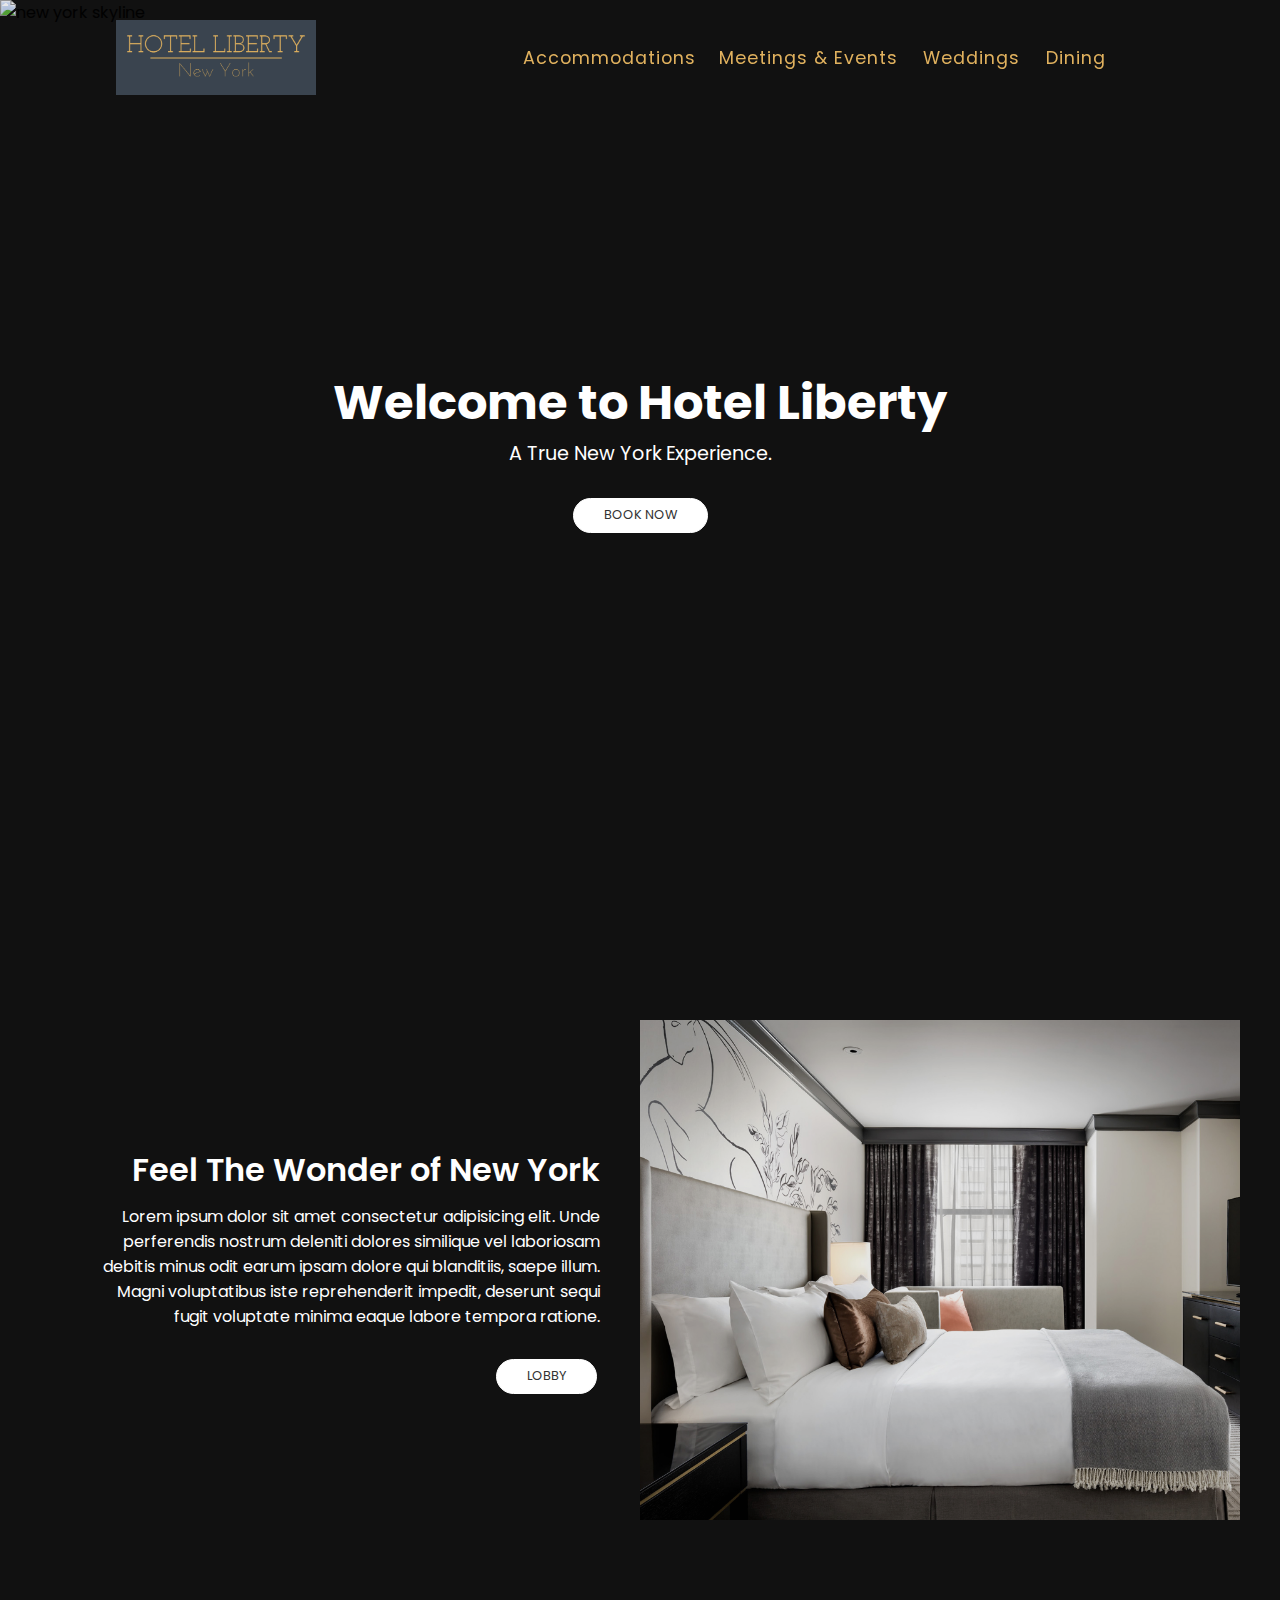
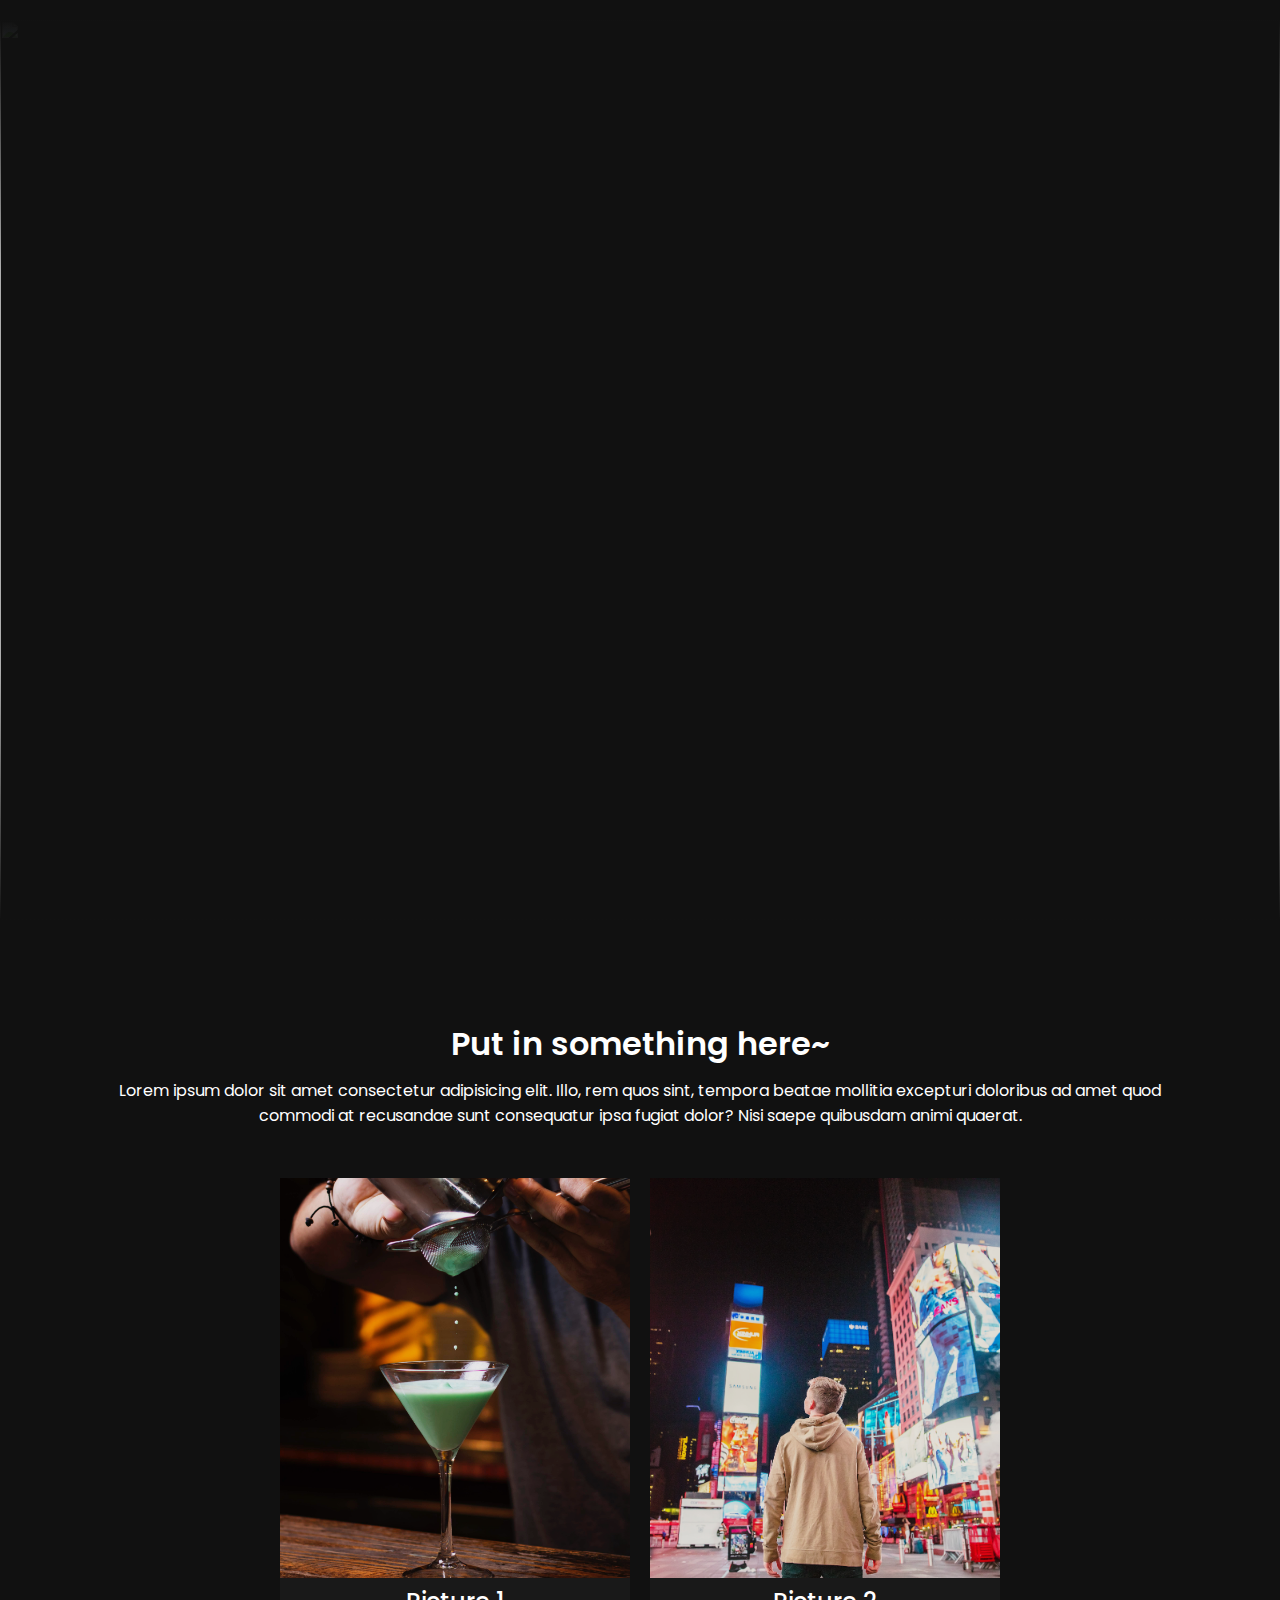
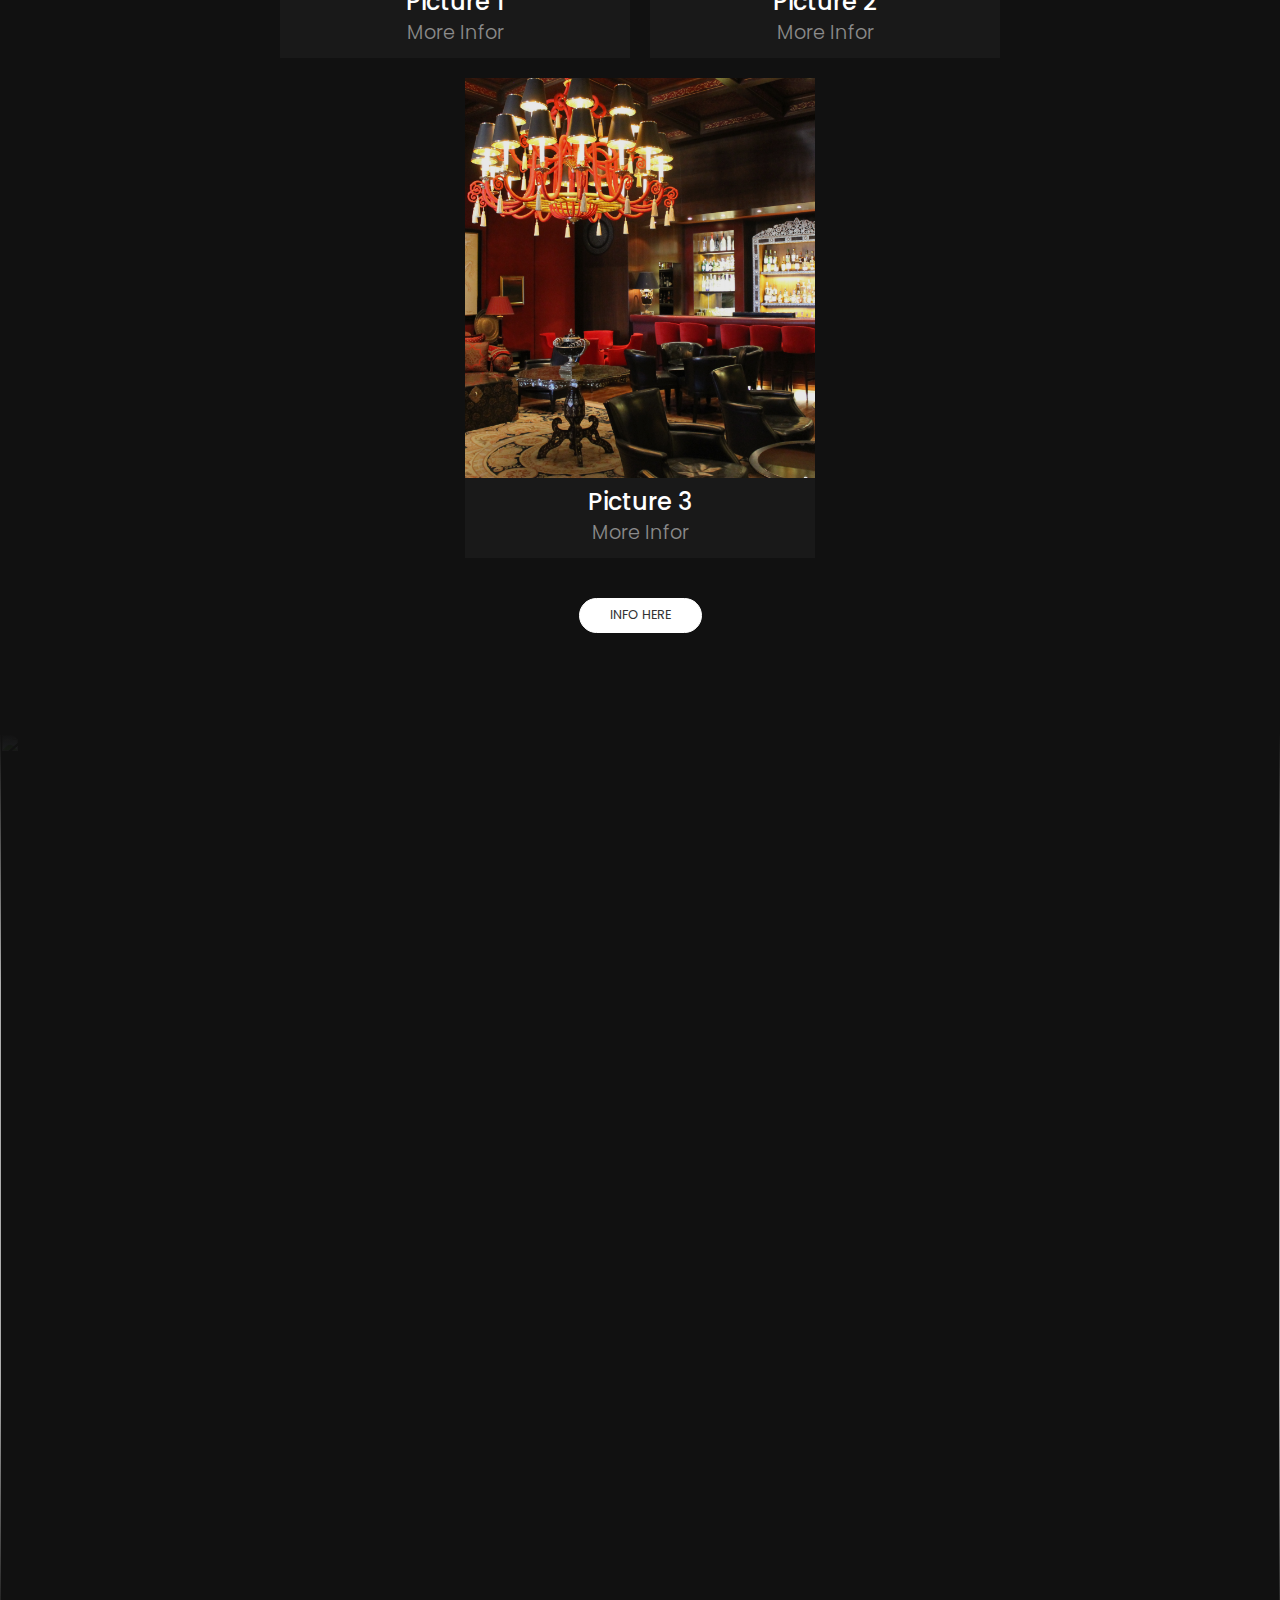
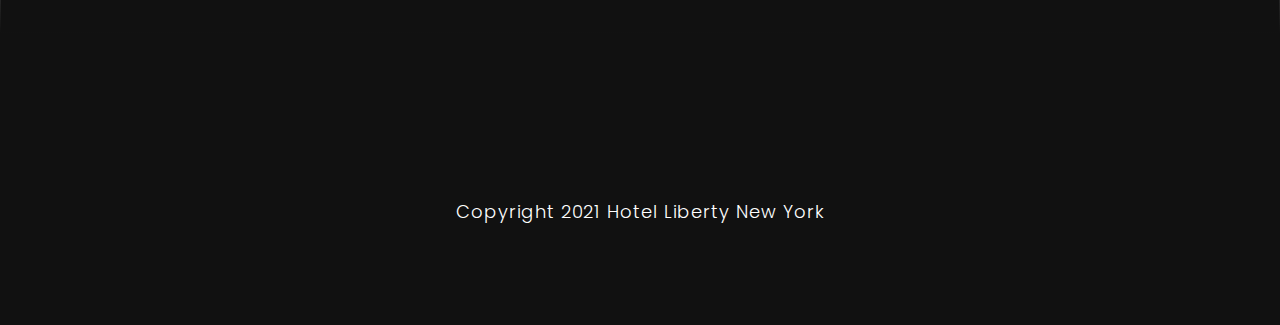
==== index.html @ 327c032c "logo 8" ====
<!DOCTYPE html>
<html lang="en">

<head>
    <meta charset="UTF-8">
    <meta name="viewport" content="width=device-width, initial-scale=1.0">
    <meta http-equiv="X-UA-Compatible" content="ie=edge">
    <link rel="stylesheet" href="style.css">
    <title>Hotel Liberty New York | iVvy</title>
    <script src="https://cdnjs.cloudflare.com/ajax/libs/font-awesome/5.15.1/js/all.min.js" integrity="sha512-F5QTlBqZlvuBEs9LQPqc1iZv2UMxcVXezbHzomzS6Df4MZMClge/8+gXrKw2fl5ysdk4rWjR0vKS7NNkfymaBQ==" crossorigin="anonymous"></script>
    <link rel="stylesheet" href="https://cdnjs.cloudflare.com/ajax/libs/font-awesome/5.15.1/css/all.min.css" integrity="sha512-+4zCK9k+qNFUR5X+cKL9EIR+ZOhtIloNl9GIKS57V1MyNsYpYcUrUeQc9vNfzsWfV28IaLL3i96P9sdNyeRssA==" crossorigin="anonymous" />
</head>

<body>
    <section class="header">
        <div class="container">
            <input type="checkbox" name="" id="check">
            
            <a href="index.html" class="logo"><img src="./img /hotel-liberty-logo-v2.png" alt=""></a>

            <div class="nav-btn">
                <div class="nav-links">
                    <ul>
                        <li class="nav-link" style="--i: .6s">
                            <a href="#">Accommodations</a>
                        </li>
                        <li class="nav-link" style="--i: .85s">
                            <a href="#">Meetings & Events<i class="fas fa-caret-down"></i></a>
                            <div class="dropdown">
                                <ul>
                                    <li class="dropdown-link">
                                        <a href="standard_rfp-form.html" target="_blank">Standard RFP</a>
                                    </li>
                                    <li class="dropdown-link">
                                        <a href="https://www.ivvy.com/VM-244-97-4438349/order/start?v=03c330b2ef8218a4338e14a6877db0f7&amp;type=enquire'; return false;">iVvy RFP</a>
                                    </li>
                                    <li class="dropdown-link">
                                        <a href="https://www.ivvy.com/VM-244-97-4438349/order/start?v=03c330b2ef8218a4338e14a6877db0f7" target="_blank">Booking Engine</a>
                                    </li>                                                                      
                                </ul>
                            </div>
                        </li>
                        <li class="nav-link" style="--i: 1.1s">
                            <a href="#" target="_blank" >Weddings<i class="fas fa-caret-down"></i></a>
                            <div class="dropdown">
                                <ul>
                                    <li class="dropdown-link">
                                        <a href="wedding-form.html" target="_blank">Standard RFP</a>
                                    </li>
                                    <li class="dropdown-link">
                                        <a href="https://www.ivvy.com/VM-244-97-4438349/order/start?v=03c330b2ef8218a4338e14a6877db0f7&amp;type=enquire'; return false;" target="_blank">iVvy RFP</a>
                                    </li>
                                    <li class="dropdown-link">
                                        <a href="https://www.ivvy.com/VM-244-97-4438349/order/start?v=03c330b2ef8218a4338e14a6877db0f7" target="_blank">Booking Engine</a>
                                    </li>
                                </ul>
                            </div>
                        </li>
                        <li class="nav-link" style="--i: 1.35s">
                            <a href="#">Dining</a>
                        </li>
                    </ul>
                </div>
           </div>

            <div class="hamburger-menu-container">
                <div class="hamburger-menu">
                    <div></div>
                </div>
            </div>
        </div>
    </section>
<section class="banner">
    <img src="/img/new-york-4.jpg" class="banner-img" alt="new york skyline">
    <div class="content">
        <h2>Welcome to Hotel Liberty</h2>
        <p>A True New York Experience.</p>
        <a href="#" class="btn">Book Now</a>
    </div>
  
</section>
<section class="about" id="about">
    <div class="content-box">
        <h2 class="content-title">Feel The Wonder of New York</h2>
        <p class="content-text">Lorem ipsum dolor sit amet consectetur adipisicing elit. Unde perferendis nostrum deleniti dolores similique vel laboriosam debitis minus odit earum ipsam dolore qui blanditiis, saepe illum. Magni voluptatibus iste reprehenderit impedit, deserunt sequi fugit voluptate minima eaque labore tempora ratione.</p>
        <a href="" class="btn" >Lobby</a>
    </div>
    <div class="imgBx">
        <img src="/img /guest-room-1.jpg" class="banner-img" alt="">
    </div>
</section>

<section class="banner2">
    <img src="/img /lobby-1.jpg" class="banner-img" alt="">
</section>

<section class="destination">
    <div class="conetnt">
        <h2 class="content-title">Put in something here~</h2>
        <p class="content-text" >Lorem ipsum dolor sit amet consectetur adipisicing elit. Illo, rem quos sint, tempora beatae mollitia excepturi doloribus ad amet quod commodi at recusandae sunt consequatur ipsa fugiat dolor? Nisi saepe quibusdam animi quaerat.</p>
    </div>
    <!-- 3 Images -->
    <div class="hotel-overview">
        <div class="box">
            <div class="imgBx">
                <img src="/img /cocktail-1.jpg" class="banner-img" alt="">
            </div>
            <div class="content">
                <h2>Picture 1 <br><span>More Infor</span></h2>
            </div>
        </div>
        <div class="box">
            <div class="imgBx">
                <img src="/img /new-york-3.jpg" class="banner-img" alt="">
            </div>
            <div class="content">
                <h2>Picture 2 <br><span>More Infor</span></h2>
            </div>
        </div>
        <div class="box">
            <div class="imgBx">
                <img src="/img /new-york-8.jpg" class="banner-img" alt="">
            </div>
            <div class="content">
                <h2>Picture 3 <br><span>More Infor</span></h2>
            </div>
        </div>
    </div>
    <a href="#" class="btn">Info Here</a>
</section>
<section class="banner3">
    <img src="/img /restaurant-bar.jpg" alt="" class="banner-img">
</section>
<section class="footer">
    <ul class="social">
        <li><a href="#"><i class="fab fa-facebook-f social-icon"></i></a></li>
        <li><a href="#"><i class="fab fa-instagram social-icon"></i></a></li>
        <li><a href="#"><i class="fab fa-twitter social-icon"></i></a></li>
    </ul>
    <h4 class="copyright">Copyright 2021 Hotel Liberty New York</h4>
</section>

<script>

    window.addEventListener('scroll', function (){
        let header = document.querySelector('.header');
        let windowPosition = window.scrollY > 0;
        header.classList.toggle('scrolling-active', windowPosition);
    })
</script>
</body>

</html>
---- style.css ----
@import url('https://fonts.googleapis.com/css2?family=Poppins:wght@100;200;300;400;500;600;700;800;900&display=swap');

*,
*::before,
*::after{
    margin: 0;
    padding: 0;
    box-sizing: border-box;
    font-family: 'Poppins', sans-serif;
    scroll-behavior: smooth;
}

body{
    
    background-color: #111;
    
}

ul{
    list-style: none;
}

a{
    text-decoration: none;
}

/* header{
    position: sticky;
    top: 0px;
    background-color: #60b4df;
    width: 100%;
    z-index: 1000;
} */

/* section{
    position: relative;
    height: calc(100vh - 3rem);
    width: 100%;
    background: url('bg.jpg') no-repeat top center / cover;
    overflow: hidden;
} */
section {
    position: relative;
    padding: 100px;
}

.header {
    position: fixed;
    top: 0;
    left: 0;
    z-index: 100000;
    display: flex;
    justify-content: space-around;
    align-items: center;
    width: 100%;
    padding-top: 20px;
    padding-bottom: 20px;
}

.logo img {
    width: 200px;
}

.container{
    max-width: 75rem;
    width: 100%;
    padding: 0 1rem;
    margin: auto;
    display: flex;
    position: relative;
}

.logo{
    flex: 1;
    display: flex;
}

.nav-btn{
    flex: 2;
    display: flex;
    align-items: center;

}

.nav-links{
    flex: 2;
}

/* .logo{
    color: #fff;
    font-size: 1.1rem;
    font-weight: 600;
    letter-spacing: 2px;
    text-transform: uppercase;
    line-height: 3rem;
}

.logo span{
    font-weight: 300;
} */

.btn{
    display: inline-block;
    padding: .5rem 1.3rem;
    font-size: .8rem;
    border: 1px solid #fff;
    border-radius: 2rem;
    line-height: 1;
    margin: 0 .2rem;
    transition: .3s;
    text-transform: uppercase;
}

/* .btn.solid, .btn.transparent:hover{
    background-color: #fff;
    color: #3a444f;
} */

.btn:hover{
    background-color: transparent;
    color: #fff;
}

.nav-links > ul{
    display: flex;
    justify-content: center;
    align-items: center;
}

.nav-link{
    position: relative;
}

.nav-link > a{
    line-height: 3rem;
    color: #e0b15e;
    padding: 0 .7rem;
    letter-spacing: 1px;
    font-size: 1.1rem;
    display: flex;
    align-items: center;
    justify-content: space-around;
    transition: .5s;
}

.nav-link > a > i{
    margin-left: .2rem;
}

.nav-link:hover > a{
    transform: scale(1.1);
}

.dropdown{
    position: absolute;
    top: 100%;
    left: 0;
    width: 10rem;
    transform: translateY(10px);
    opacity: 0;
    pointer-events: none;
    transition: .5s;
}

.dropdown ul{
    position: relative;
}

.dropdown-link > a{
    display: flex;
    background-color: #3a444f;
    color: #e0b15e;
    padding: .5rem 1rem;
    font-size: .9rem;
    align-items: center;
    justify-content: space-between;
    transition: .3s;
}

.dropdown-link:hover > a{
    background-color: #3a444f;
    color: #fff;
}

.dropdown-link:not(:nth-last-child(2)){
    border-bottom: 1px solid #3a444f;
}

.dropdown-link i{
    transform: rotate(-90deg);
}

.arrow{
    position: absolute;
    width: 11px;
    height: 11px;
    top: -5.5px;
    left: 32px;
    background-color: #3a444f;
    transform: rotate(45deg);
    cursor: pointer;
    transition: .3s;
    z-index: -1;
}

.dropdown-link:first-child:hover ~ .arrow{
    background-color: #3a444f;
}

.dropdown-link{
    position: relative;
}

.dropdown.second{
    top: 0;
    left: 100%;
    padding-left: .8rem;
    cursor: pointer;
    transform: translateX(10px);
}

.dropdown.second .arrow{
    top: 10px;
    left: -5.5px;
}

.nav-link:hover > .dropdown,
.dropdown-link:hover > .dropdown{
    transform: translate(0, 0);
    opacity: 1;
    pointer-events: auto;
}

.hamburger-menu-container{
    flex: 1;
    display: none;
    align-items: center;
    justify-content: flex-end;
}

.hamburger-menu{
    width: 2.5rem;
    height: 2.5rem;
    display: flex;
    align-items: center;
    justify-content: flex-end;
}

.hamburger-menu div{
    width: 1.6rem;
    height: 3px;
    border-radius: 3px;
    background-color: #fff;
    position: relative;
    z-index: 1001;
    transition: .5s;
}

.hamburger-menu div:before,
.hamburger-menu div:after{
    content: '';
    position: absolute;
    width: inherit;
    height: inherit;
    background-color: #fff;
    border-radius: 3px;
    transition: .5s;
}

.hamburger-menu div:before{
    transform: translateY(-7px);
}

.hamburger-menu div:after{
    transform: translateY(7px);
}

#check{
    position: absolute;
    top: 50%;
    right: 1.5rem;
    transform: translateY(-50%);
    width: 2.5rem;
    height: 2.5rem;
    z-index: 90000;
    cursor: pointer;
    opacity: 0;
    display: none;
}

#check:checked ~ .hamburger-menu-container .hamburger-menu div{
    background-color: transparent;
}

#check:checked ~ .hamburger-menu-container .hamburger-menu div:before{
    transform: translateY(0) rotate(-45deg);
}

#check:checked ~ .hamburger-menu-container .hamburger-menu div:after{
    transform: translateY(0) rotate(45deg);
}

@keyframes animation{
    from{
        opacity: 0;
        transform: translateY(15px);
    }
    to{
        opacity: 1;
        transform: translateY(0px);
    }
}


/* Header End */

/* Scrolling Header  */

/*Apply styles after scroll*/
.scrolling-active{
    background-color: rgba(0,0,0,.8);
    box-shadow: 0 3px 1rem rgba(0,0,0,.1);
    height: 6rem;
}

.scrolling-active .arrow{
    background-color: #e0b15e;
}

.scrolling-active .dropdown-link > a{
    background-color: rgba(0,0,0,.8);
}

/*Apply styles after scroll end*/



/* Scrolling Header End */

.banner {
    position: relative;
    width: 100%;
    min-height: 100vh;
    display: flex;
    justify-content: center;
    align-items: center;

}

.banner::before {
    content: '';
    position: absolute;
    bottom: 0;
    left: 0;
    width: 100%;
    height: 250px;
    z-index: 1;
    background: linear-gradient(to top,#111, transparent);
}

.banner .content {
    position: relative;
    max-width: 900px;
    text-align: center;
    z-index: 1;
}

.banner .content h2 {
    color: #fff;
    font-size: 3em;
}
.banner .content p {
    color: #fff;
    font-size: 1.2em;
}

.btn {
    position: relative;
    display: inline-block;
    margin-top: 30px;
    padding: 10px 30px;
    background: #ffffff;
    color: #333;
    text-decoration: none;
}

/* Can apply this styling to all images if needed or can change to individual images */
/* fitBg class name is equal to banner-img */
.banner-img {
    position: absolute;
    top: 0;
    left: 0;
    width: 100%;
    height: 100%;
    object-fit: cover;
    opacity: 0.9;
}

.about {
    position: relative;
    width: 100%;
    display: flex;
    justify-content: center;
    align-items: center;
    margin-top: 20px;
}

/* contentBx is equal to .content-box */
.about .content-box {
    min-width: 50%;
    width: 50%;
    text-align: end;
    padding-right: 40px;
}

/* titleText is equal to .conent-title */
.content-title {
    font-weight: 600;
    color: #fff;
    font-size: 2em;
    margin-bottom: 10px;
}
/* text is equal to .content-text */
.content-text {
    color: #fff;
    font-size: 1em;
}

.about .imgBx {
    position: relative;
    min-width: 50%;
    width: 50%;
    min-height: 500px;
}
.about .imgBx img {
    width: 600px;
}

.banner2, 
.banner3 {
    position: relative;
    width: 100%;
    min-height: 100vh;
    display: flex;
    justify-content: center;
    align-items: center;
}

.banner2::before,
.banner3::before {
    content: '';
    position: absolute;
    bottom: 0;
    left: 0;
    width: 100%;
    height: 250px;
    z-index: 1;
    background: linear-gradient(to top,#111, transparent);
}
.banner2::after,
.banner3::after {
    content: '';
    position: absolute;
    top: 0;
    left: 0;
    width: 100%;
    height: 250px;
    z-index: 1;
    background: linear-gradient(to bottom,#111, transparent);
}


.destination {
    text-align: center;

}

.destination .conetnt {
    text-align: center;
}

/* destinationList is .hotel-overview */

.destination .hotel-overview {
    position: relative;
    display: flex;
    justify-content: center;
    align-items: center;
    flex-wrap: wrap;
    margin-top: 40px;
}
.destination .hotel-overview .box {
    position: relative;
    min-width: 350px;
    height: 480px;
    background: #191919;
    transition: 0.5s;
    margin: 10px;
}
.destination .hotel-overview:hover .box {

    opacity: 0.2;
}
.destination .hotel-overview .box:hover {

    opacity: 1;
}

.destination .hotel-overview .box .imgBx {
    position: relative;
    width: 100%;
    height: 400px;
}
.destination .hotel-overview .box .content{
    width: 100%;
    height: 80px;
    display: flex;
    justify-content: center;
    align-items: center;
}

.destination .hotel-overview .box .content h2 {
    color: #fff;
    font-weight: 500;
    line-height: 1.2em;
    
}
.destination .hotel-overview .box .content h2 span {
   font-size: .8em;
   font-weight: 300;
   opacity: .5;
    
}

.footer {
    display: flex;
    justify-content: center;
    align-items: center;
    flex-direction: column;
    margin-top: 15px;
}

.footer .social {
    position: relative;
}

.footer .social li {
    list-style: none;
    display: inline-block;
}

.footer .social li a {
    text-decoration: none;
    margin: 0 20px;
    
}
.footer .social li a .social-icon {
    color: #eee;
    max-width: 40px;
    font-size: 20px;
}

.copyright {
    margin-top: 20px;
    color: #fff;
    letter-spacing: 1px;
    font-size: 18px;
    font-weight: 300;
    text-align: center;
}

/*************** Start Form *************************/
.form-style-2{
    max-width: 1000px;
    width: 100%;
    font-size: 16px;
    margin: auto;
    color: #eee;
    background-color: #212324;
    padding: 30px;
}
.form-style-2 label{
    display: block;
    margin: 0px 0px 15px 0px;
}
.form-style-2 label > span{
    width: 200px;
    font-weight: bold;
    float: left;
    padding-top: 8px;
    padding-right: 5px;
}
.form-style-2 span.required{
    color:red;
}
.form-style-2 .tel-number-field{
    width: 40px;
    text-align: center;
}
.form-style-2 input.input-field, .form-style-2 .select-field{
    width: 48%;	
}
.form-style-2 input.input-field, 
.form-style-2 .tel-number-field, 
.form-style-2 .textarea-field, 
 .form-style-2 .select-field{
    box-sizing: border-box;
    -webkit-box-sizing: border-box;
    -moz-box-sizing: border-box;
    border: 1px solid #C2C2C2;
    box-shadow: 1px 1px 4px #EBEBEB;
    -moz-box-shadow: 1px 1px 4px #EBEBEB;
    -webkit-box-shadow: 1px 1px 4px #EBEBEB;
    border-radius: 3px;
    -webkit-border-radius: 3px;
    -moz-border-radius: 3px;
    padding: 7px;
    outline: none;
}
.form-style-2 .input-field:focus, 
.form-style-2 .tel-number-field:focus, 
.form-style-2 .textarea-field:focus,  
.form-style-2 .select-field:focus{
    border: 1px solid rgba(0,0,0,.8);
}
.form-style-2 .textarea-field{
    height:100px;
    width: 55%;
}
.form-style-2 input[type=submit],
.form-style-2 input[type=button]{
    border: none;
    padding: 8px 15px 8px 15px;
    background: #e0b15e;
    color: #fff;
    box-shadow: 1px 1px 4px #DADADA;
    -moz-box-shadow: 1px 1px 4px #DADADA;
    -webkit-box-shadow: 1px 1px 4px #DADADA;
    border-radius: 3px;
    -webkit-border-radius: 3px;
    -moz-border-radius: 3px;
}
.form-style-2 input[type=submit]:hover,
.form-style-2 input[type=button]:hover{
    background: #3a444f;
    color: #fff;
}

/**********End Form ************************** */

@media (max-width: 767px) {
    section {
        padding: 40px;

    }
    .banner .content h2 {
        font-size: 2em;
    }
    .banner .content p {
        font-size: 1em;
    }
    .about {
        flex-direction: column;
    }
    .about .content-box, 
    .about .imgBx {
        min-width: 100%;
        width: 100%;
        text-align: center;
        padding-right: 0px;
    }
    .about .imgBx {
        min-height: 250px;
    }
    .btn {
        margin-bottom: 30px;
    }

    .destination .hotel-overview .box {
        position: relative;
        max-width: 350px;
        min-width: inherit;
        width: 350px;
        height: 400px;
    }
    .destination .hotel-overview .box .imgBox {
        height: 320px;
    }
    .footer .social li a i {
        max-width: 30;
    }
}



@media (max-width: 920px){
    .hamburger-menu-container{
        display: flex;
    }

    #check{
        display: block;
    }

    .nav-btn{
        position: fixed;
        height: calc(100vh - 3rem);
        top: 3rem;
        left: 0;
        width: 100%;
        background-color: #69bde7;
        flex-direction: column;
        align-items: center;
        justify-content: space-between;
        overflow-x: hidden;
        overflow-y: auto;
        transform: translateX(100%);
        transition: .65s;
    }

    #check:checked ~ .nav-btn{
        transform: translateX(0);
    }

    #check:checked ~ .nav-btn .nav-link,
    #check:checked ~ .nav-btn .log-sign{
        animation: animation .5s ease forwards var(--i);
    }

    .nav-links{
        flex: initial;
        width: 100%;
    }

    .nav-links > ul{
        flex-direction: column;
    }

    .nav-link{
        width: 100%;
        opacity: 0;
        transform: translateY(15px);
    }

    .nav-link > a{
        line-height: 1;
        padding: 1.6rem 2rem;
    }

    .nav-link:hover > a{
        transform: scale(1);
        background-color: #50a9d6;
    }

    .dropdown, .dropdown.second{
        position: initial;
        top: initial;
        left: initial;
        transform: initial;
        opacity: 1;
        pointer-events: auto;
        width: 100%;
        padding: 0;
        background-color: #3183ac;
        display: none;
    }
    
    .nav-link:hover > .dropdown,
    .dropdown-link:hover > .dropdown{
        display: block;
    }

    .nav-link:hover > a > i,
    .dropdown-link:hover > a > i{
        transform: rotate(360deg);
    }

    .dropdown-link > a{
        background-color: transparent;
        color: #fff;
        padding: 1.2rem 2rem;
        line-height: 1;
    }

    .dropdown.second .dropdown-link > a{
        padding: 1.2rem 2rem 1.2rem 3rem;
    }

    .dropdown.second .dropdown.second .dropdown-link > a{
        padding: 1.2rem 2rem 1.2rem 4rem;
    }

    .dropdown-link:not(:nth-last-child(2)){
        border-bottom: none;
    }

    .arrow{
        z-index: 1;
        background-color: #69bde7;
        left: 10%;
        transform: scale(1.1) rotate(45deg);
        transition: .5s;
    }

    .nav-link:hover .arrow{
        background-color: #50a9d6;
    }

    .dropdown .dropdown .arrow{
        display: none;
    }

    .dropdown-link:hover > a{
        background-color: #3a91bd;
    }

    .dropdown-link:first-child:hover ~ .arrow{
        background-color: #50a9d6;
    }

    .nav-link > a > i{
        font-size: 1.1rem;
        transform: rotate(-90deg);
        transition: .7s;
    }

    .dropdown i{
        font-size: 1rem;
        transition: .7s;
    }

    .log-sign{
        flex: initial;
        width: 100%;
        padding: 1.5rem 1.9rem;
        justify-content: flex-start;
        opacity: 0;
        transform: translateY(15px);
    }
}
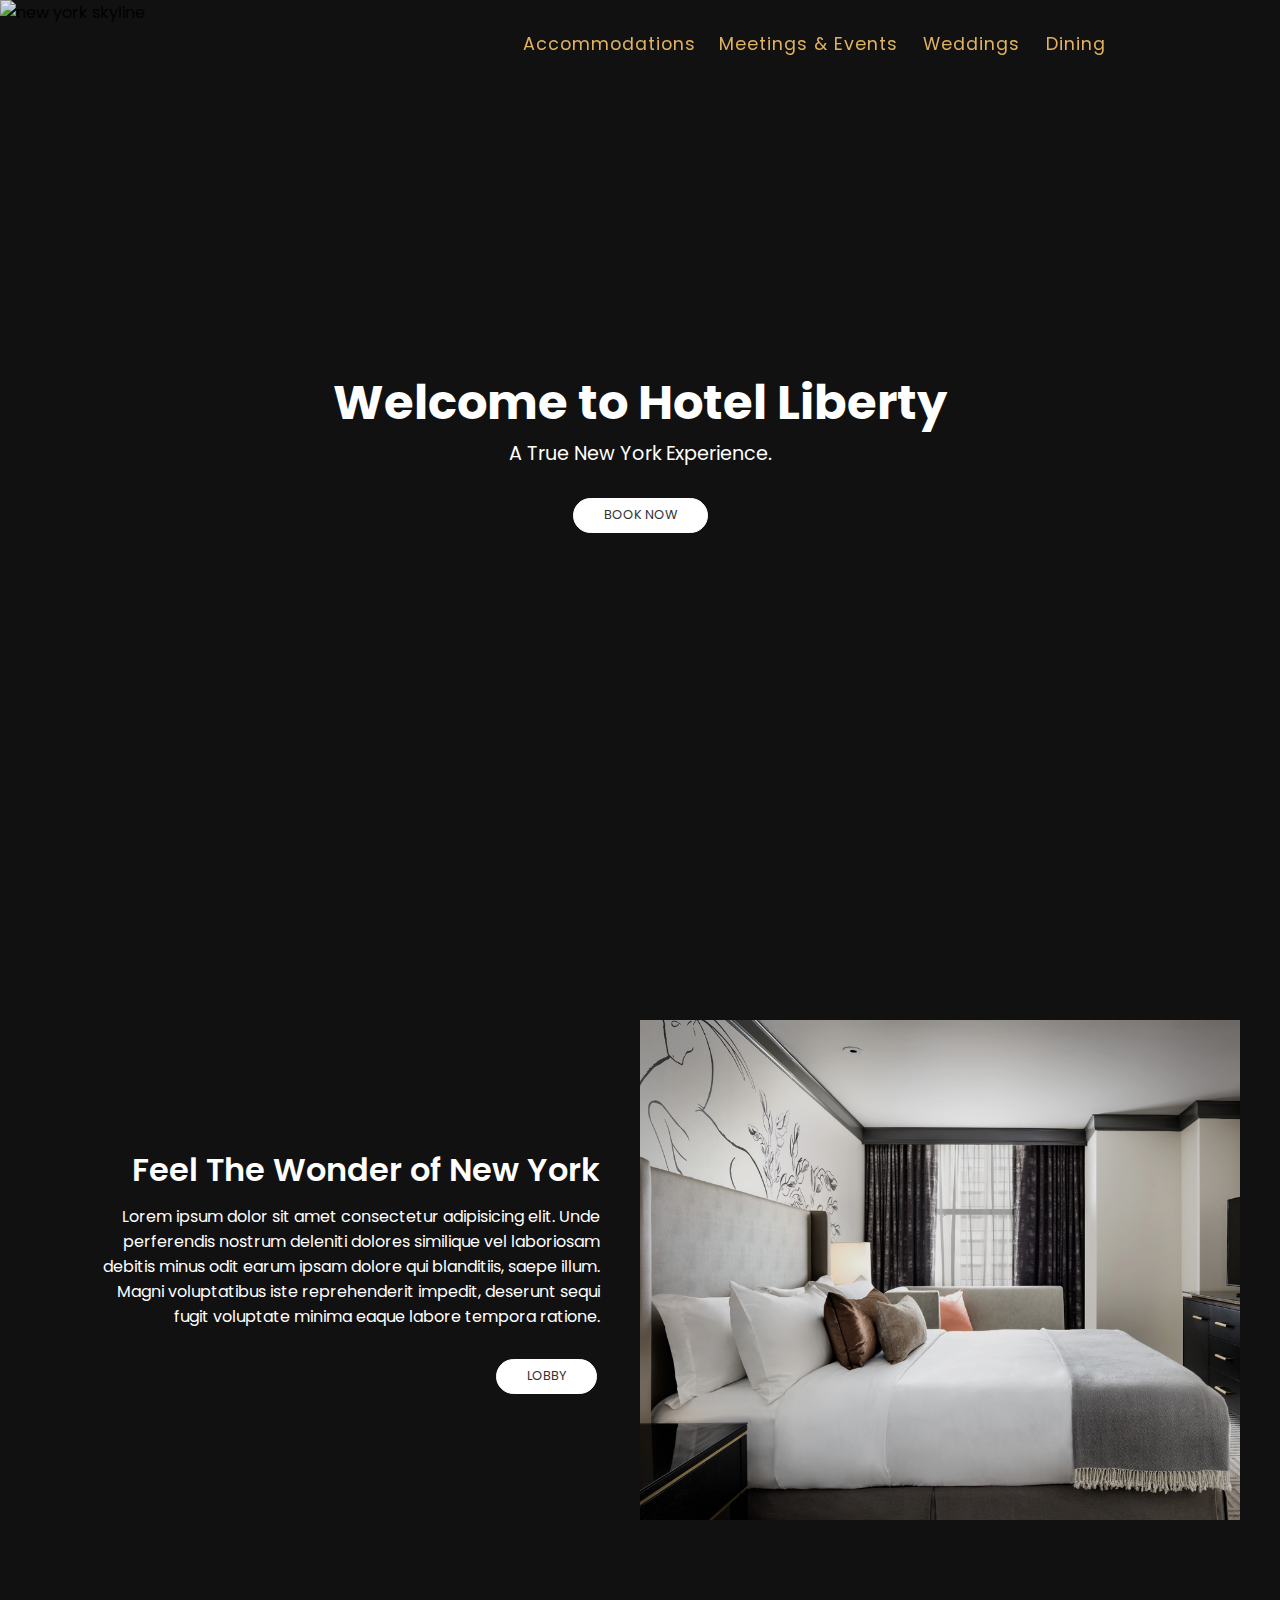
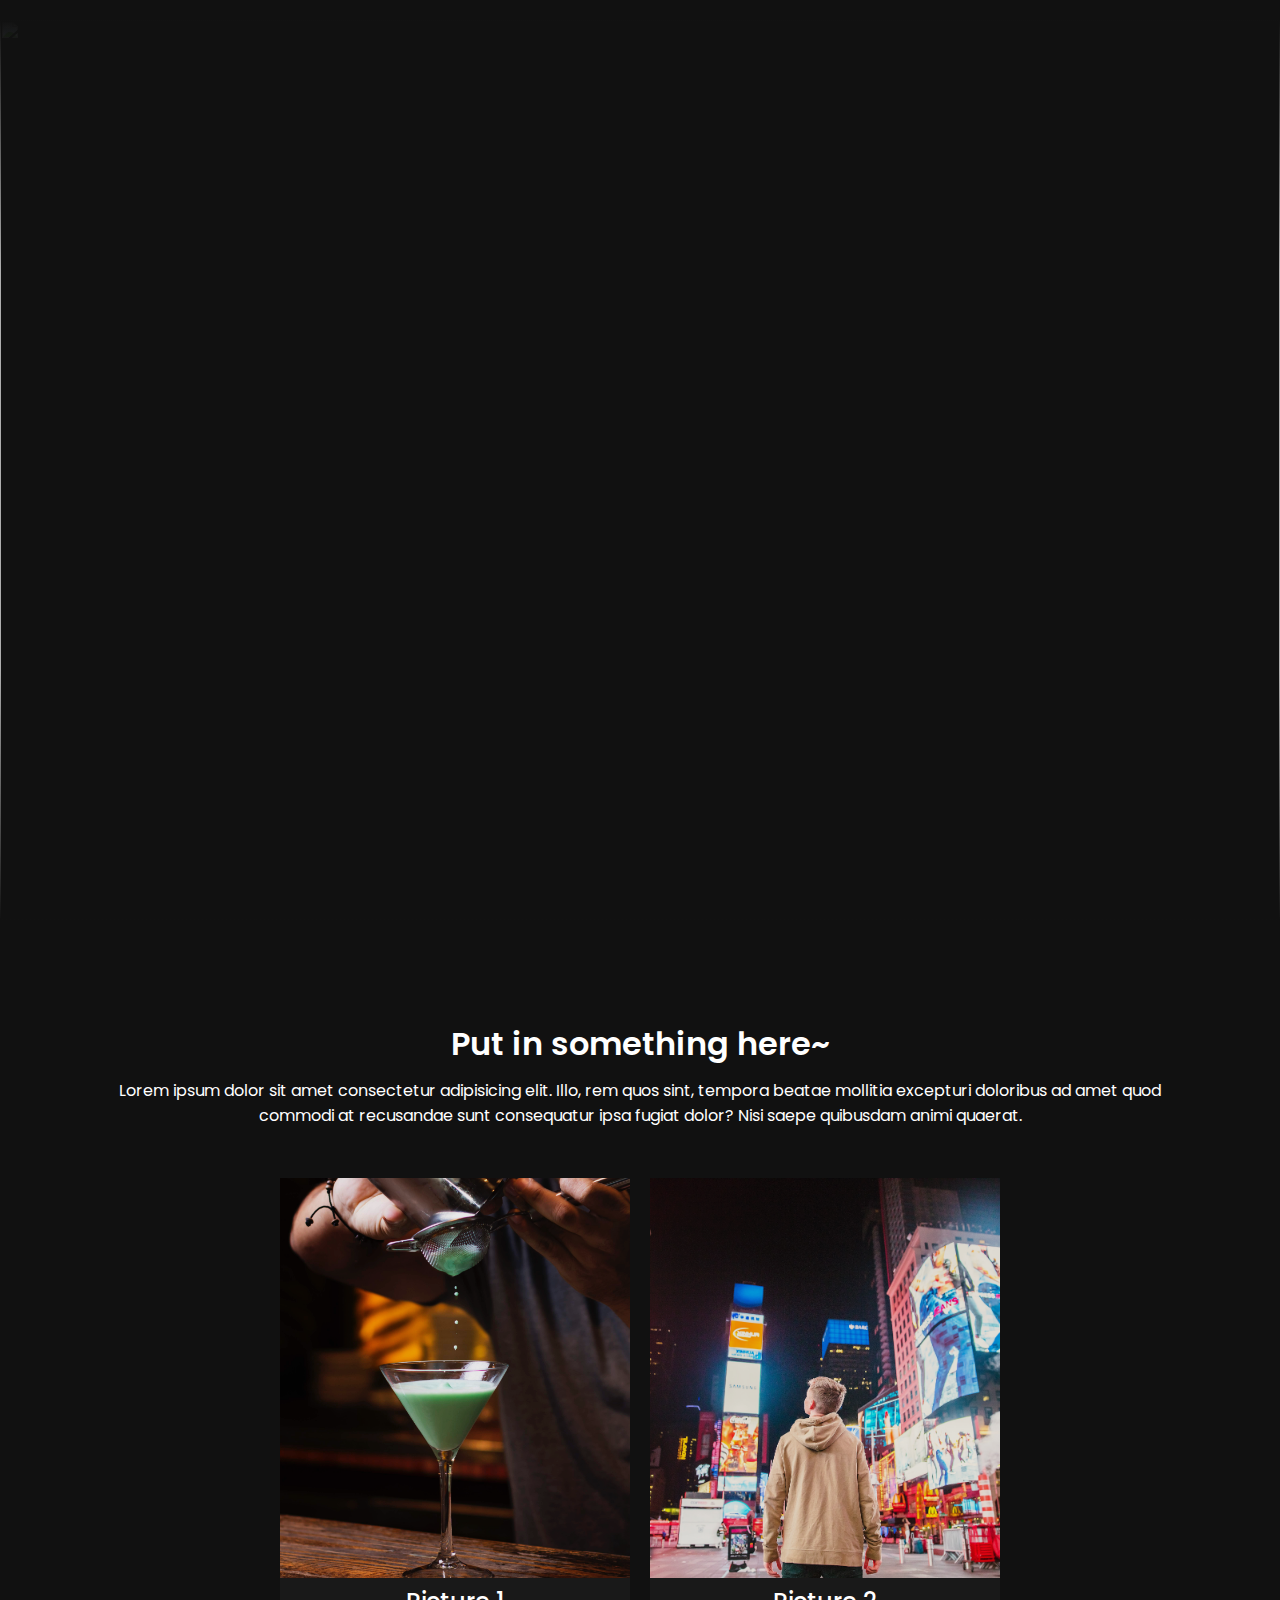
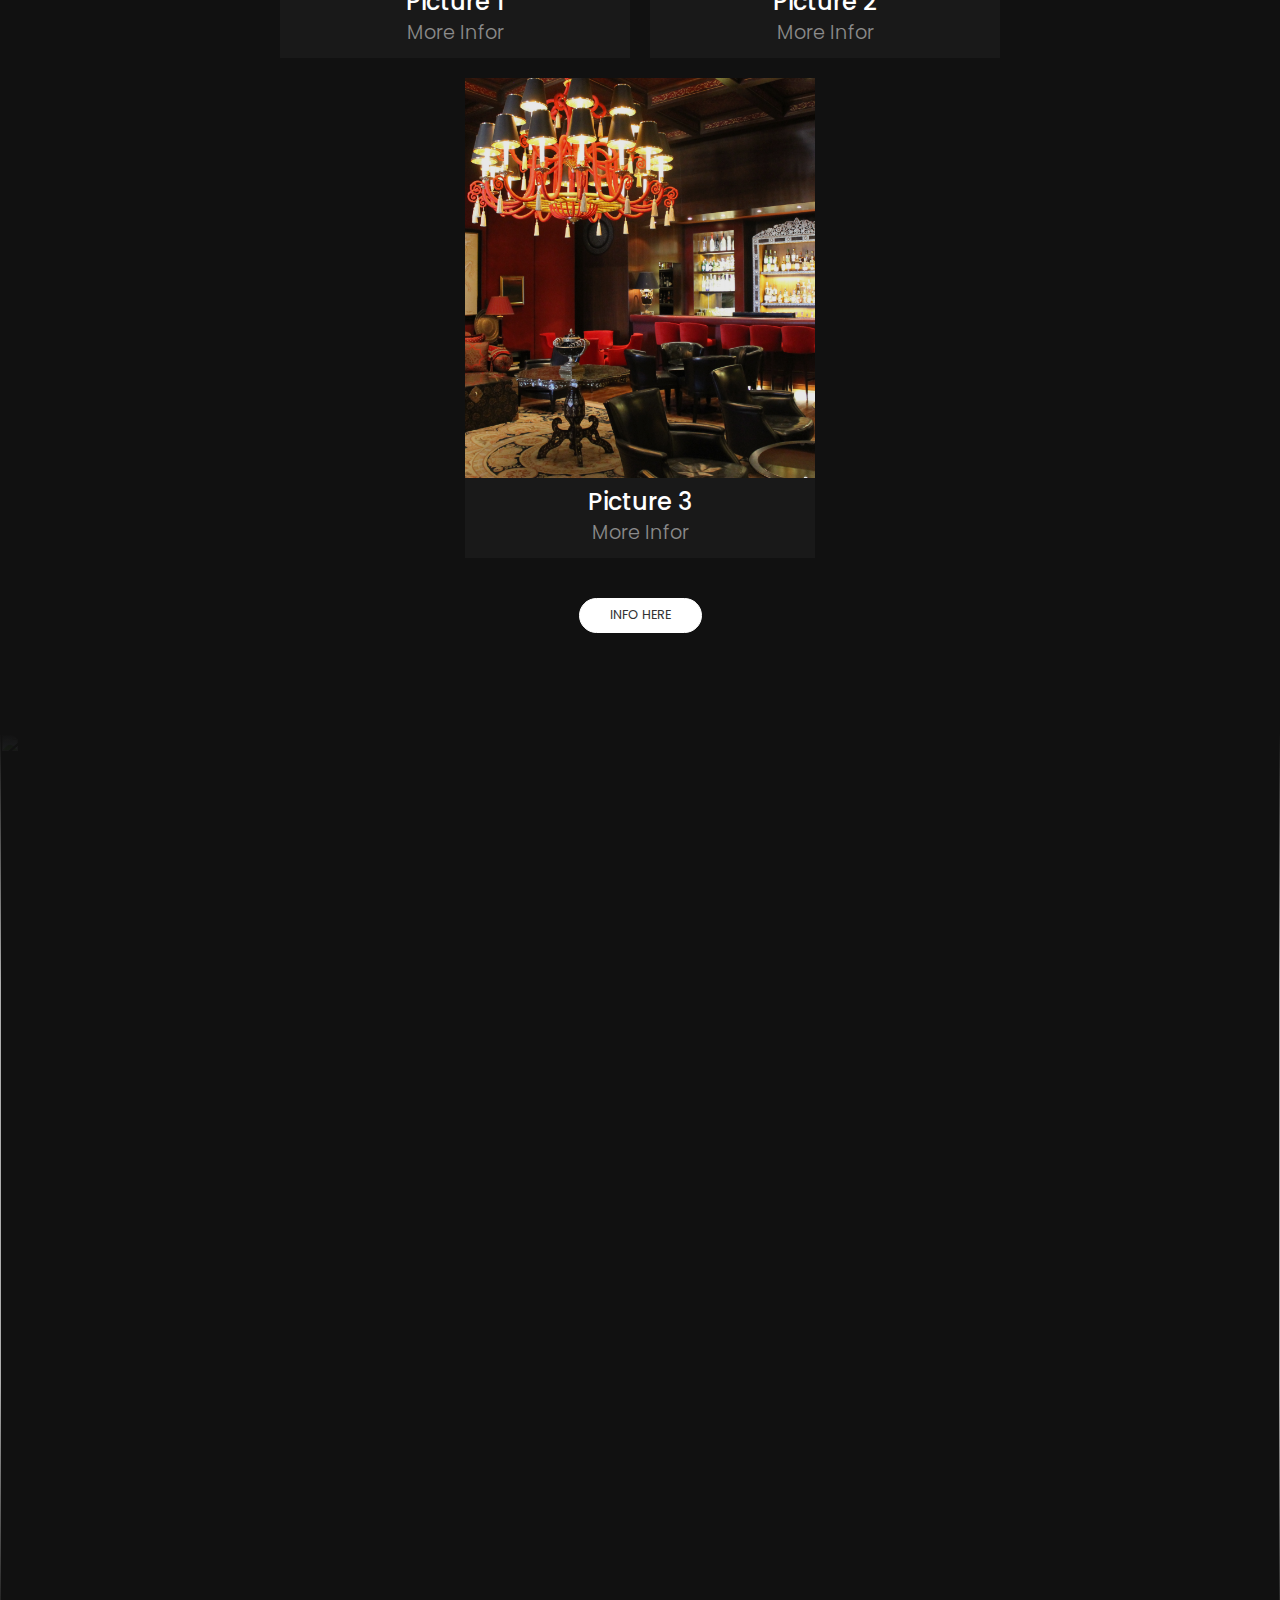
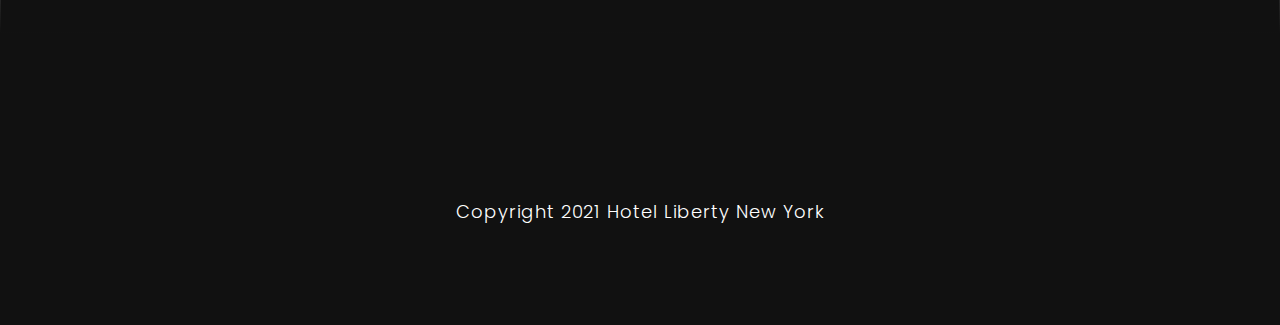
==== commit d8d68b99: "logo 9" ====
--- a/index.html
+++ b/index.html
@@ -16,7 +16,7 @@
         <div class="container">
             <input type="checkbox" name="" id="check">
             
-            <a href="index.html" class="logo"><img src="./img /hotel-liberty-logo-v2.png" alt=""></a>
+            <a href="index.html" class="logo"><img src="./img/hotel-liberty-logo-v2.png" alt=""></a>
 
             <div class="nav-btn">
                 <div class="nav-links">
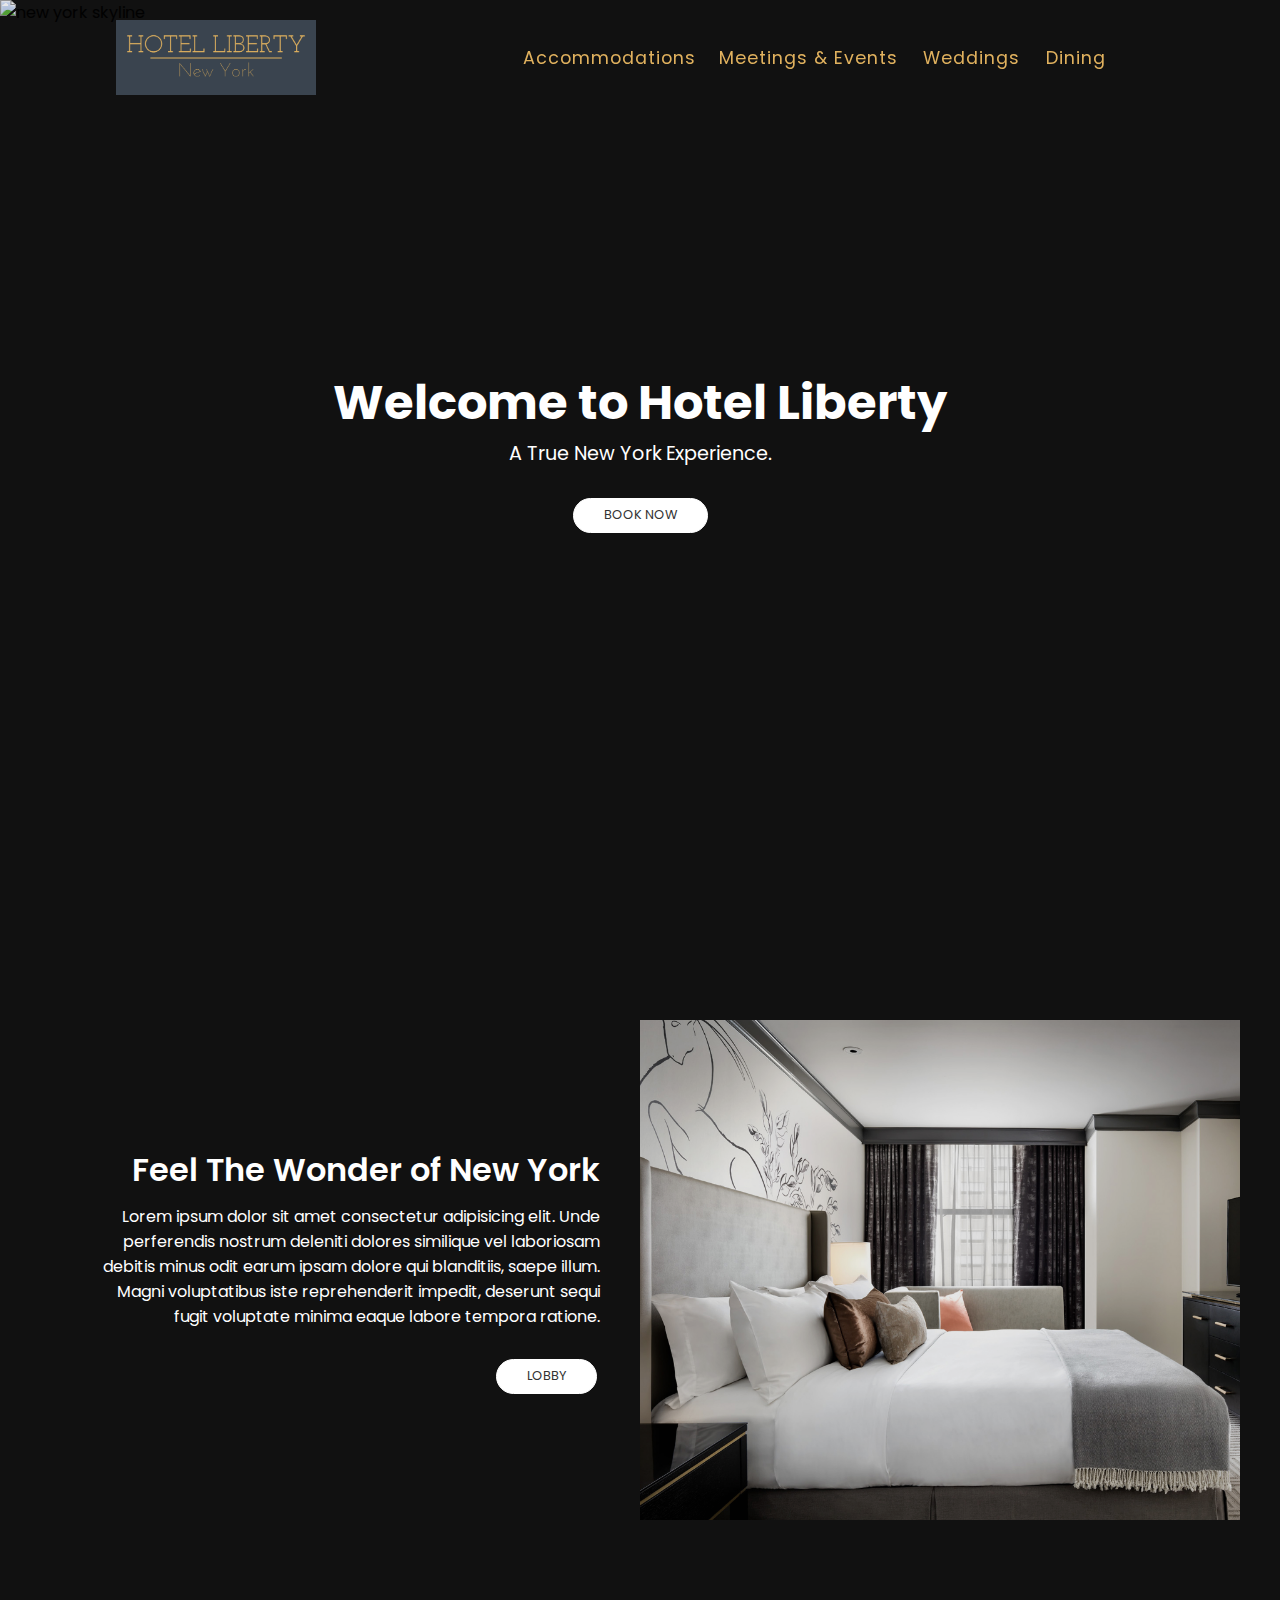
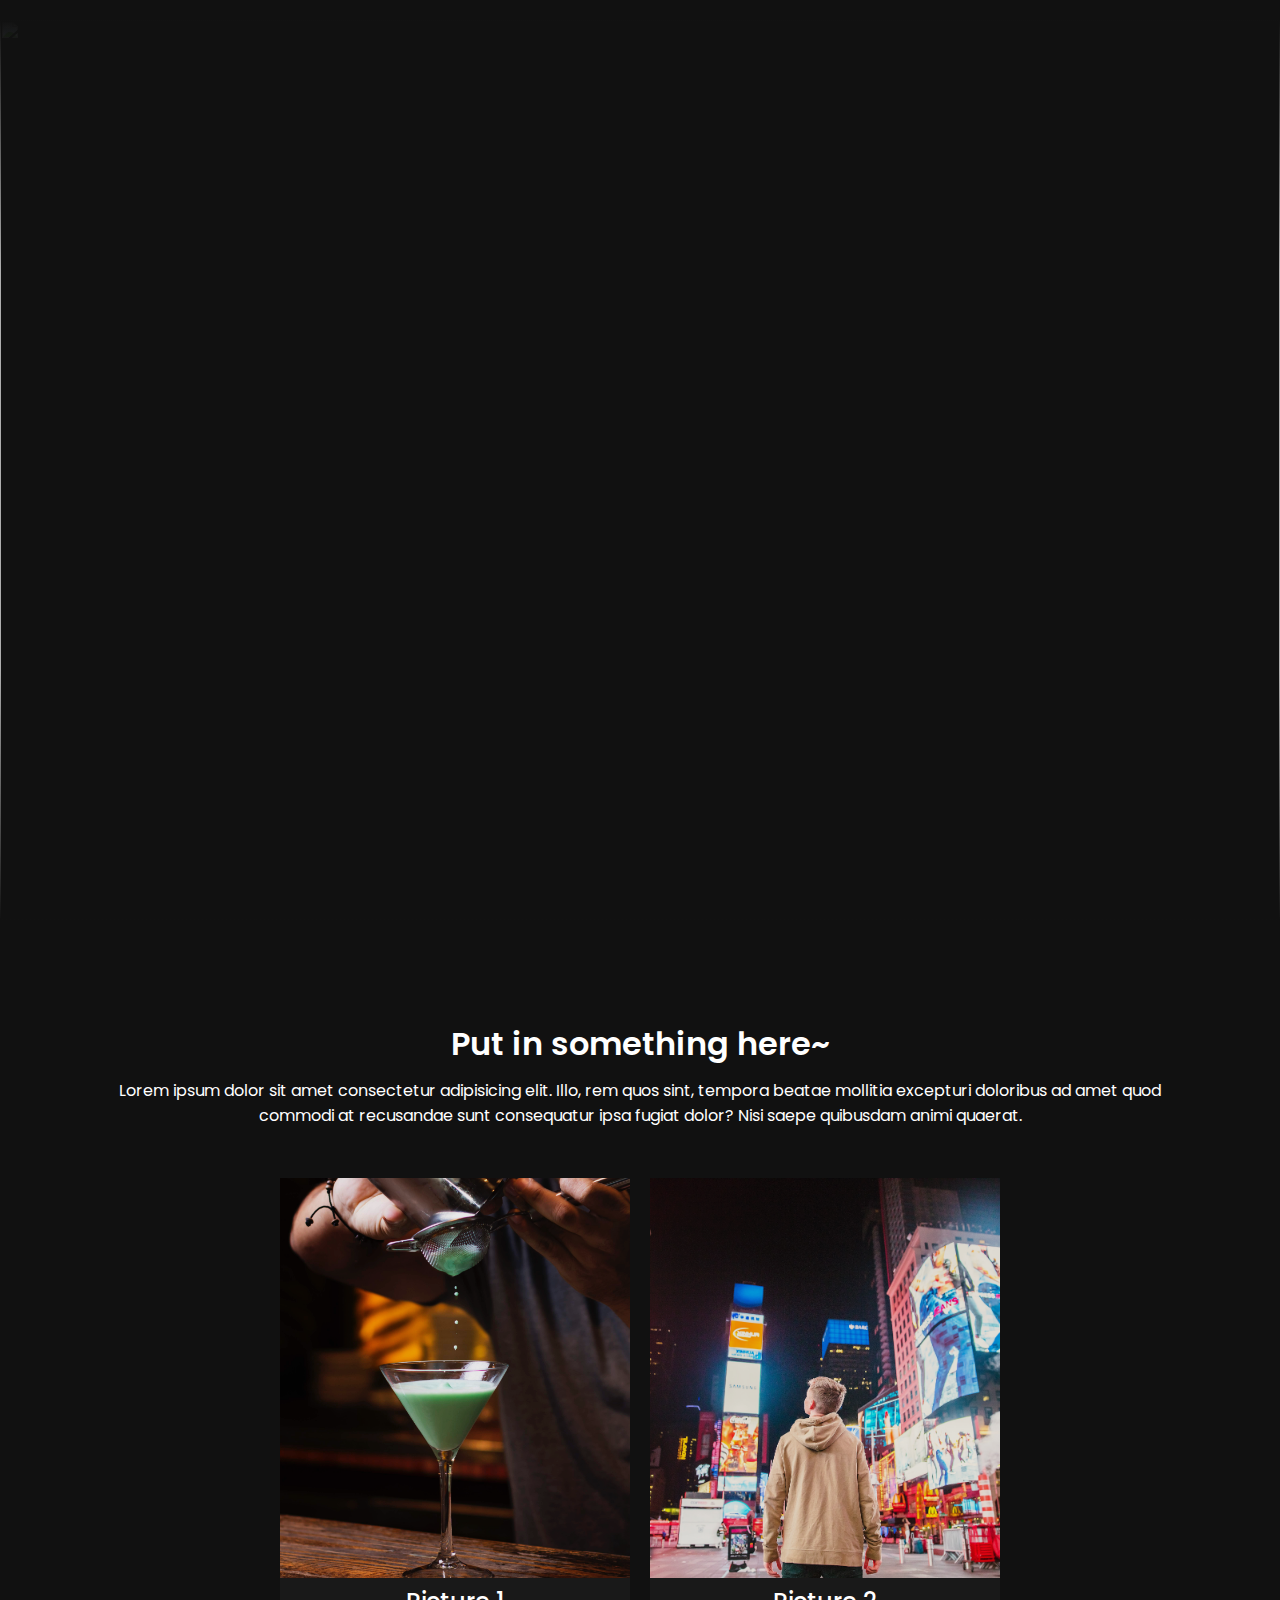
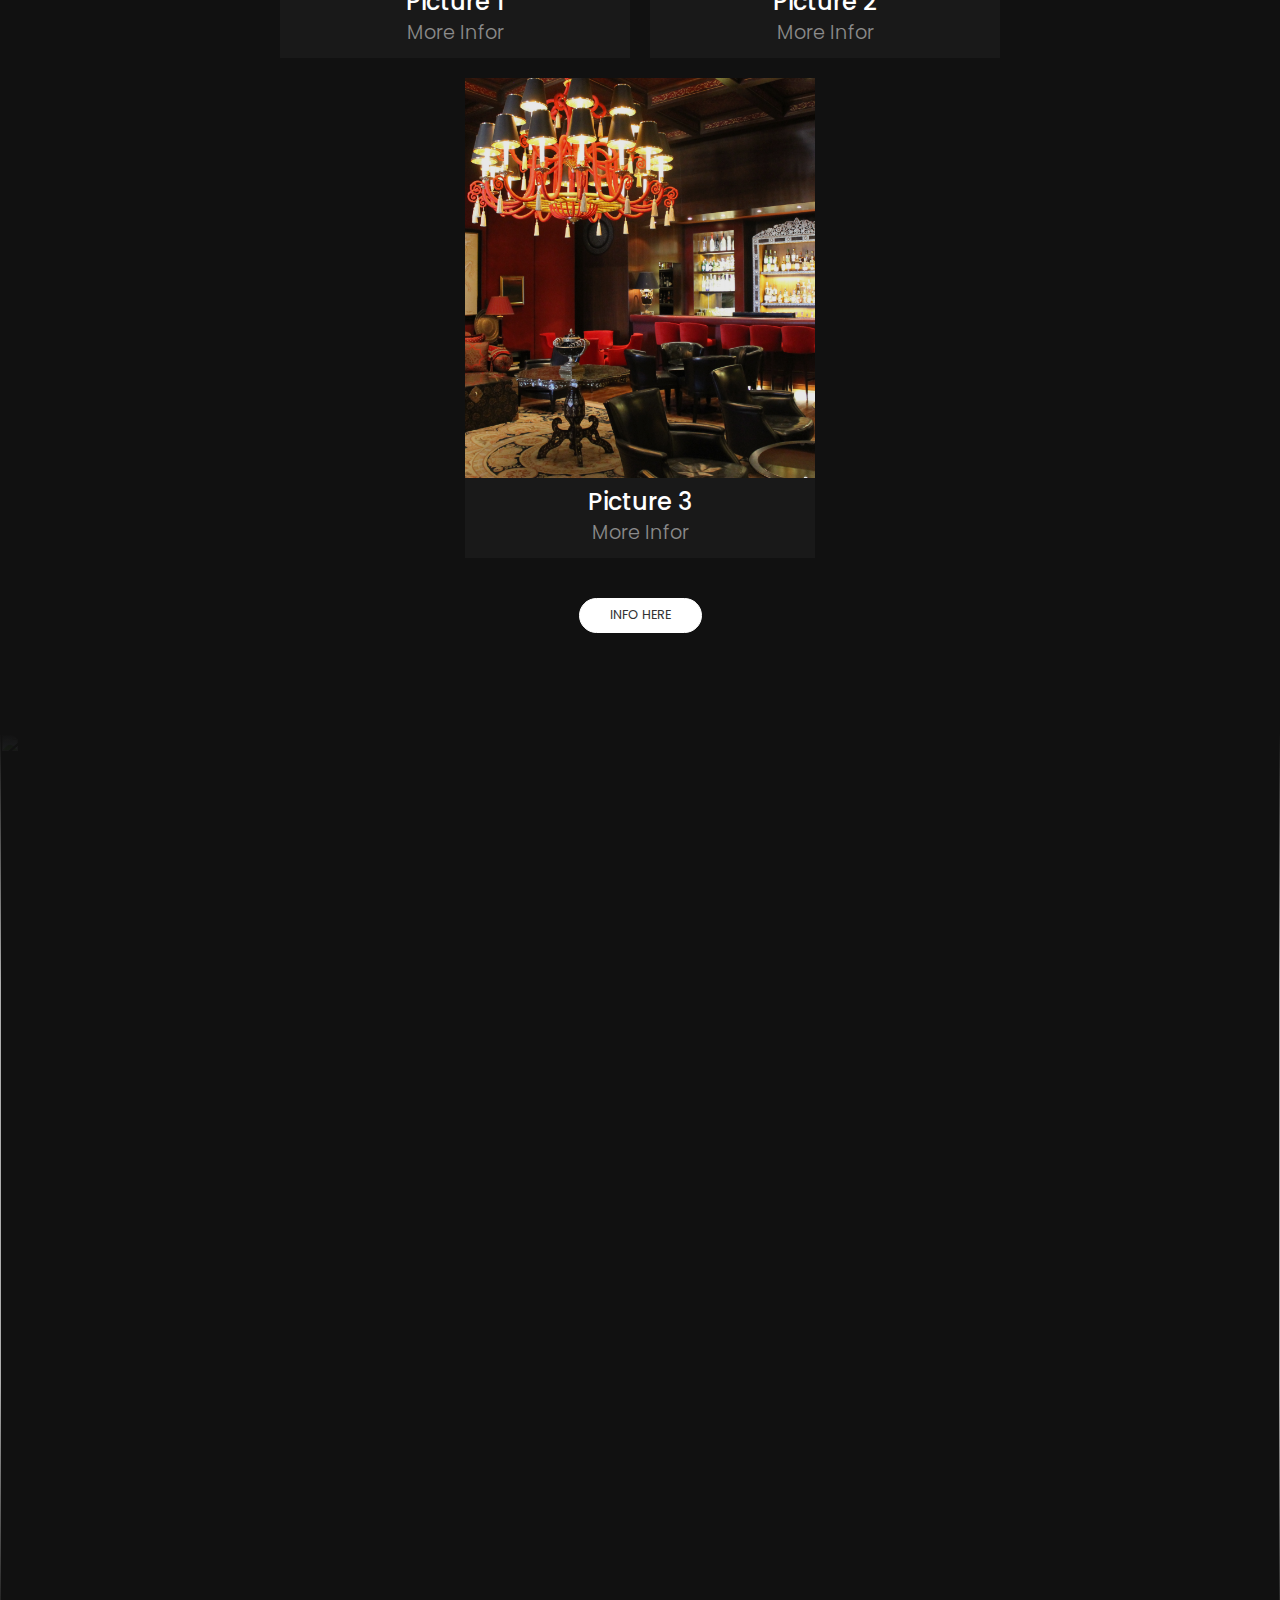
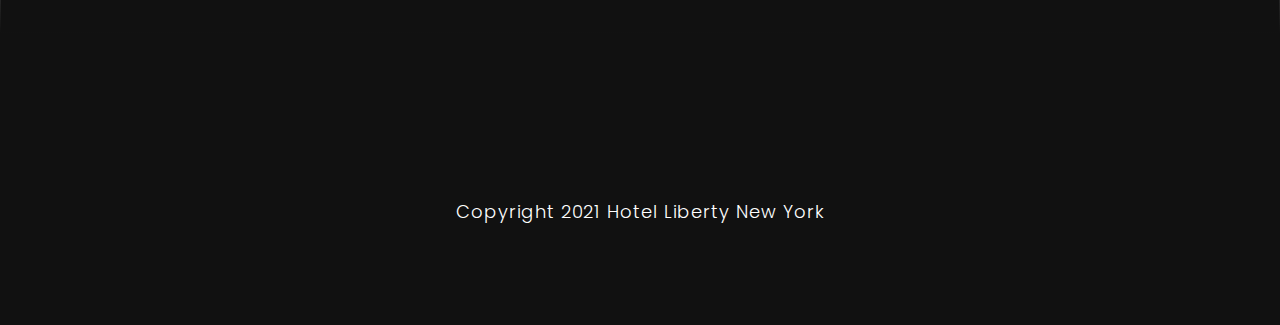
==== commit 1835b4d2: "trying to fix photos" ====
--- a/index.html
+++ b/index.html
@@ -16,7 +16,7 @@
         <div class="container">
             <input type="checkbox" name="" id="check">
             
-            <a href="index.html" class="logo"><img src="./img/hotel-liberty-logo-v2.png" alt=""></a>
+            <a href="index.html" class="logo"><img src="./img /hotel-liberty-logo-v2.png" alt=""></a>
 
             <div class="nav-btn">
                 <div class="nav-links">
@@ -71,7 +71,7 @@
         </div>
     </section>
 <section class="banner">
-    <img src="/img/new-york-4.jpg" class="banner-img" alt="new york skyline">
+    <img src="./img /new-york-4.jpg" class="banner-img" alt="new york skyline">
     <div class="content">
         <h2>Welcome to Hotel Liberty</h2>
         <p>A True New York Experience.</p>
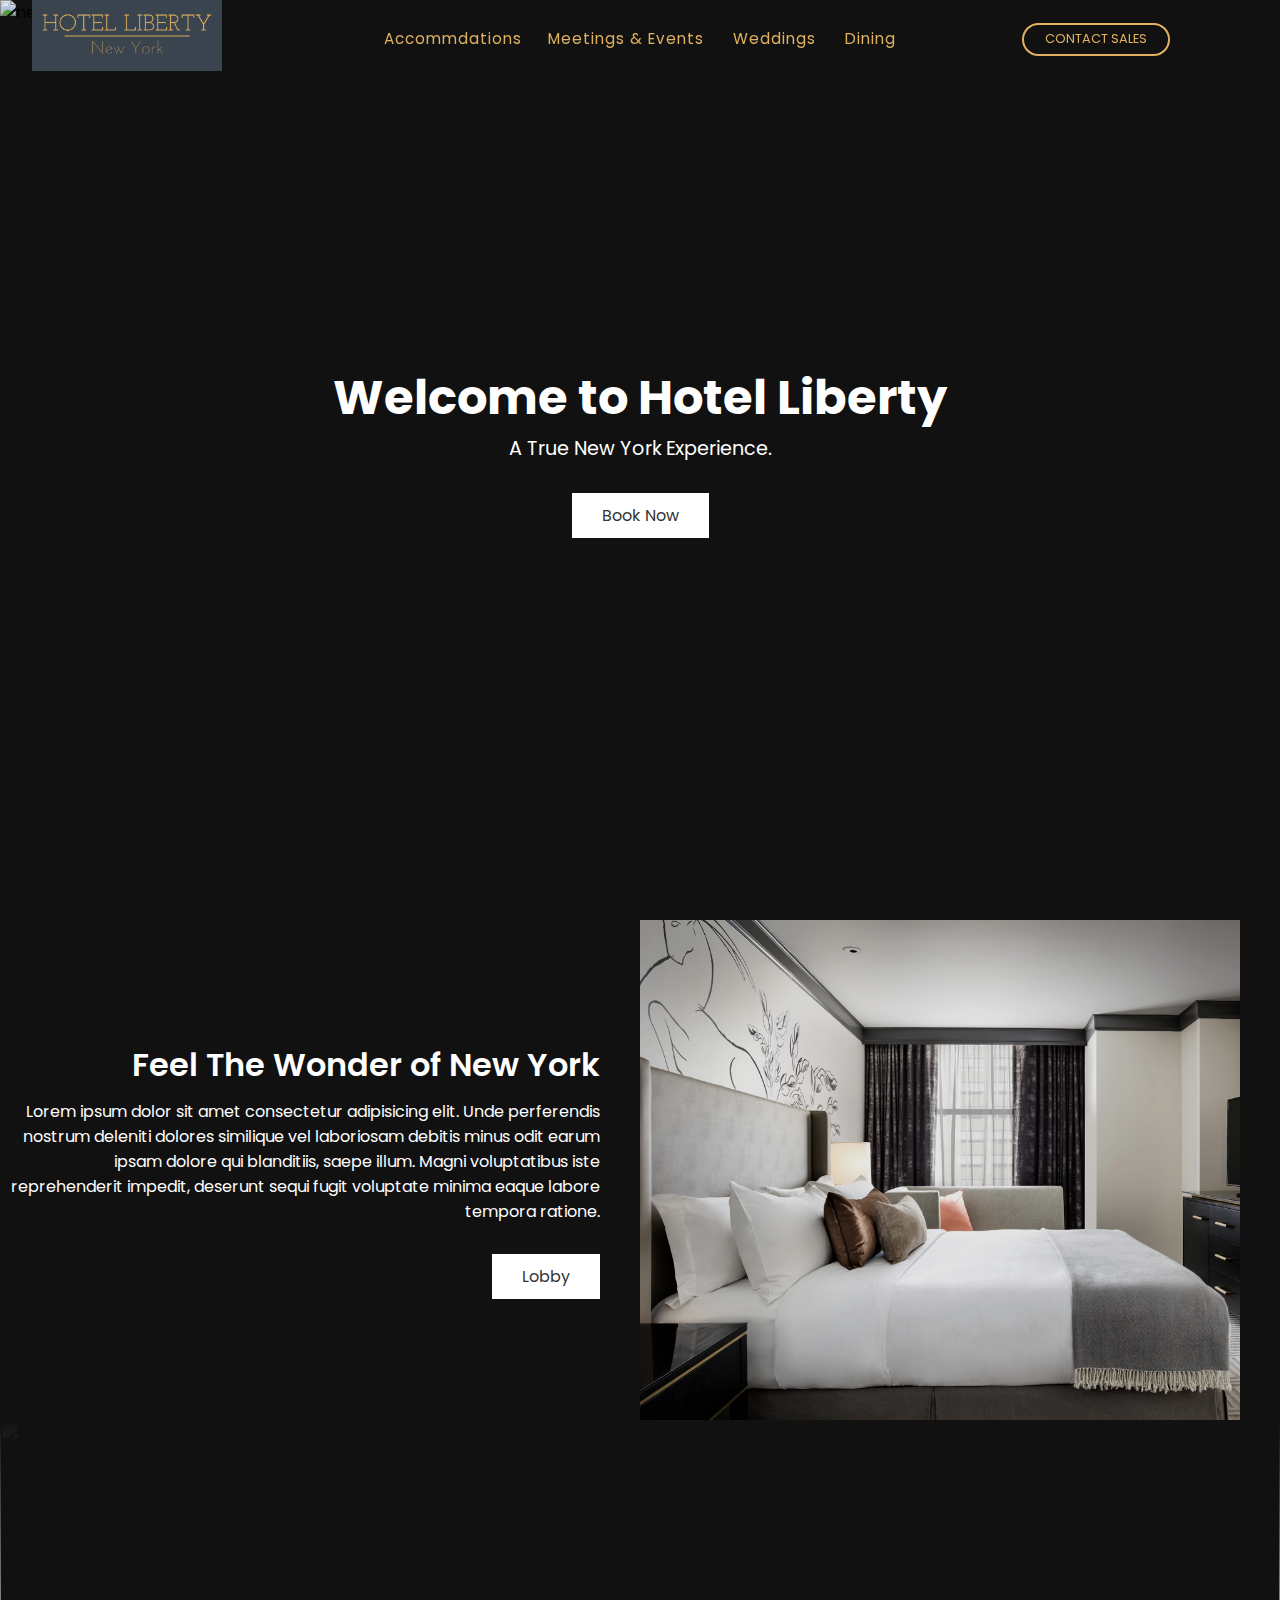
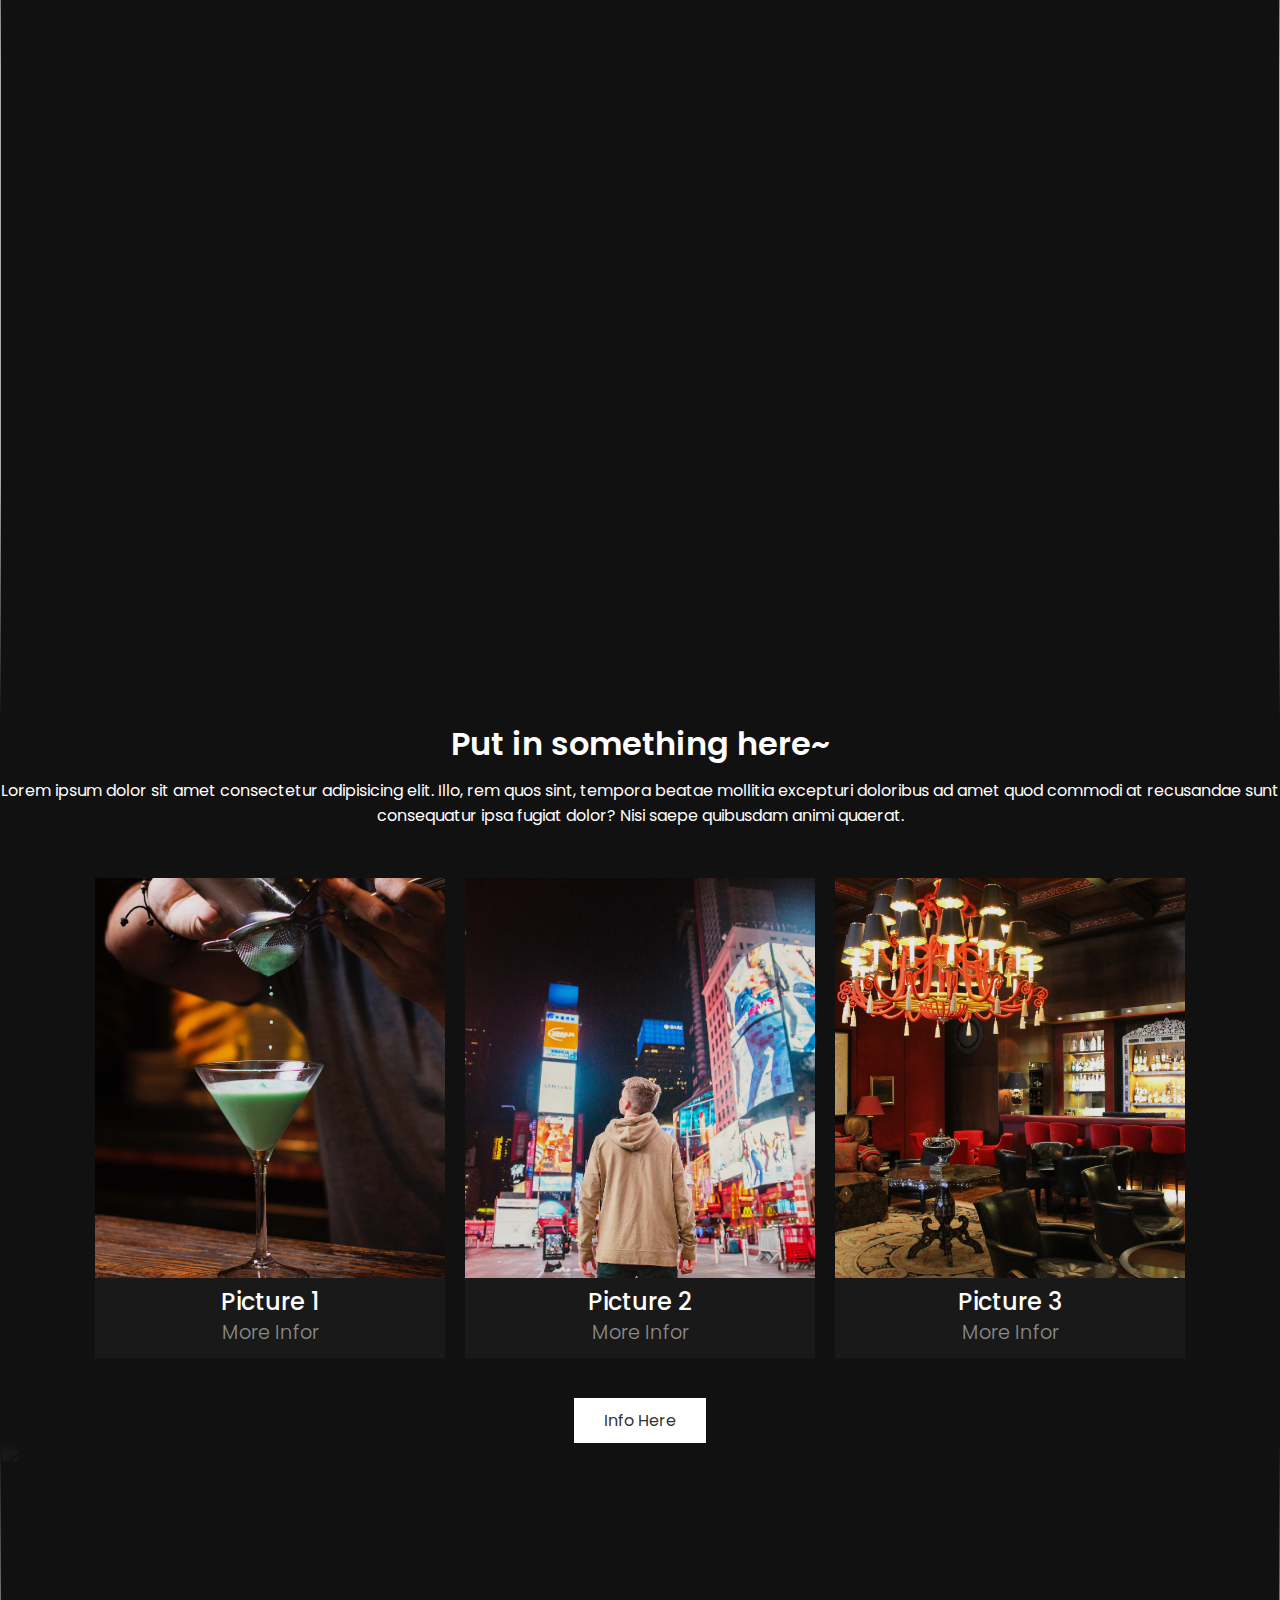
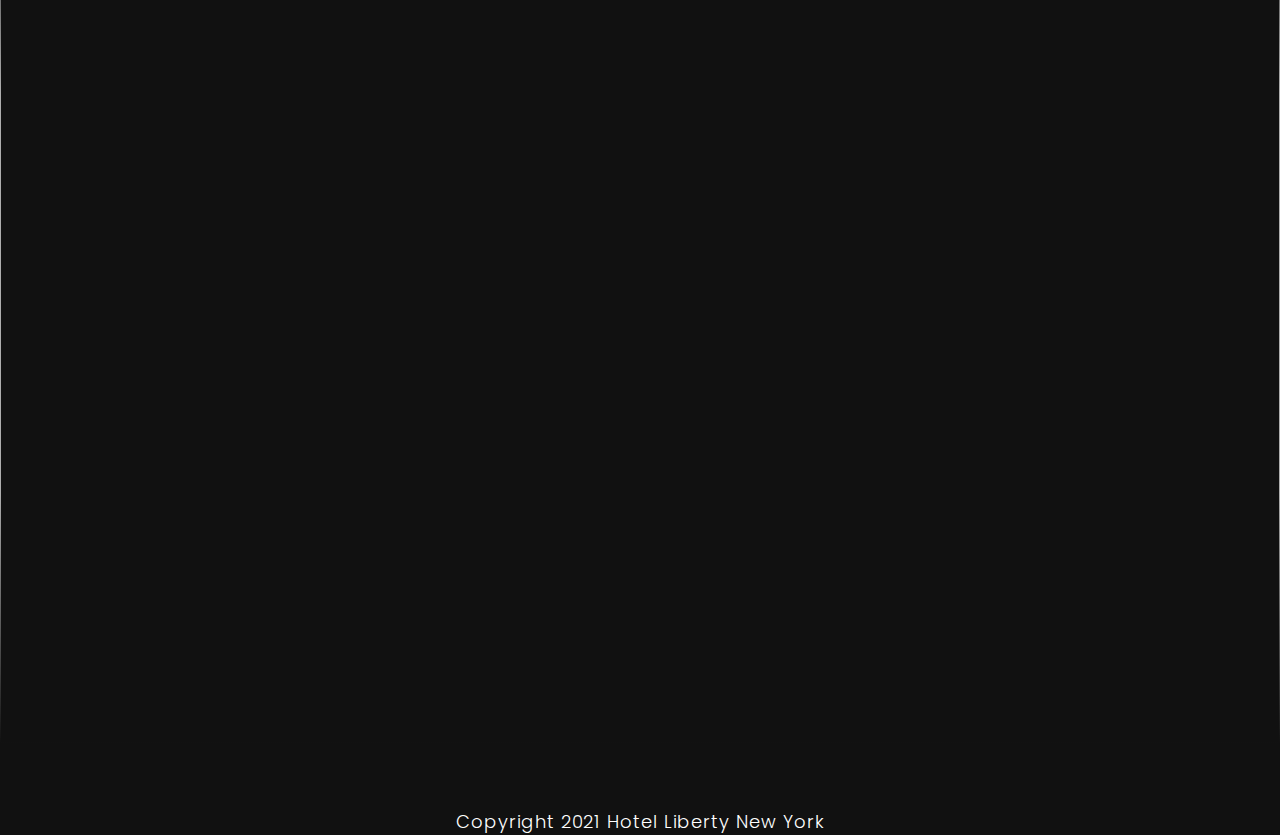
==== commit 2d2161e4: "Updated mobile and errors" ====
--- a/index.html
+++ b/index.html
@@ -16,39 +16,41 @@
         <div class="container">
             <input type="checkbox" name="" id="check">
             
-            <a href="index.html" class="logo"><img src="./img /hotel-liberty-logo-v2.png" alt=""></a>
+            <div class="logo-container">
+                <a href="index.html"><img src="./img /hotel-liberty-logo-v2.png" alt=""></a>
+            </div>
 
             <div class="nav-btn">
                 <div class="nav-links">
                     <ul>
                         <li class="nav-link" style="--i: .6s">
-                            <a href="#">Accommodations</a>
+                            <a href="#">Accommdations</a>
                         </li>
                         <li class="nav-link" style="--i: .85s">
                             <a href="#">Meetings & Events<i class="fas fa-caret-down"></i></a>
                             <div class="dropdown">
                                 <ul>
                                     <li class="dropdown-link">
-                                        <a href="standard_rfp-form.html" target="_blank">Standard RFP</a>
+                                        <a href="standard_rfp-form.html">Standard RFP</a>
                                     </li>
                                     <li class="dropdown-link">
-                                        <a href="https://www.ivvy.com/VM-244-97-4438349/order/start?v=03c330b2ef8218a4338e14a6877db0f7&amp;type=enquire'; return false;">iVvy RFP</a>
+                                        <a href="https://www.ivvy.com/VM-244-97-4438349/order/start?v=03c330b2ef8218a4338e14a6877db0f7&amp;type=enquire" target="_blank">iVvy RFP</a>
                                     </li>
                                     <li class="dropdown-link">
                                         <a href="https://www.ivvy.com/VM-244-97-4438349/order/start?v=03c330b2ef8218a4338e14a6877db0f7" target="_blank">Booking Engine</a>
-                                    </li>                                                                      
+                                    </li>
                                 </ul>
                             </div>
                         </li>
                         <li class="nav-link" style="--i: 1.1s">
-                            <a href="#" target="_blank" >Weddings<i class="fas fa-caret-down"></i></a>
+                            <a href="#">Weddings<i class="fas fa-caret-down"></i></a>
                             <div class="dropdown">
                                 <ul>
                                     <li class="dropdown-link">
-                                        <a href="wedding-form.html" target="_blank">Standard RFP</a>
+                                        <a href="wedding-form.html">Standard RFP</a>
                                     </li>
                                     <li class="dropdown-link">
-                                        <a href="https://www.ivvy.com/VM-244-97-4438349/order/start?v=03c330b2ef8218a4338e14a6877db0f7&amp;type=enquire'; return false;" target="_blank">iVvy RFP</a>
+                                        <a href="https://www.ivvy.com/VM-244-97-4438349/order/start?v=03c330b2ef8218a4338e14a6877db0f7&amp;type=enquire" target="_blank">iVvy RFP</a>
                                     </li>
                                     <li class="dropdown-link">
                                         <a href="https://www.ivvy.com/VM-244-97-4438349/order/start?v=03c330b2ef8218a4338e14a6877db0f7" target="_blank">Booking Engine</a>
@@ -61,7 +63,11 @@
                         </li>
                     </ul>
                 </div>
-           </div>
+
+                <div class="log-sign" style="--i: 1.8s">
+                    <a href="212-333-4444" class="btn-transparent">Contact Sales</a>
+                </div>
+            </div>
 
             <div class="hamburger-menu-container">
                 <div class="hamburger-menu">
@@ -86,12 +92,12 @@
         <a href="" class="btn" >Lobby</a>
     </div>
     <div class="imgBx">
-        <img src="/img /guest-room-1.jpg" class="banner-img" alt="">
+        <img src="./img /guest-room-1.jpg" class="banner-img" alt="">
     </div>
 </section>
 
 <section class="banner2">
-    <img src="/img /lobby-1.jpg" class="banner-img" alt="">
+    <img src="./img /lobby-1.jpg" class="banner-img" alt="">
 </section>
 
 <section class="destination">
@@ -103,7 +109,7 @@
     <div class="hotel-overview">
         <div class="box">
             <div class="imgBx">
-                <img src="/img /cocktail-1.jpg" class="banner-img" alt="">
+                <img src="./img /cocktail-1.jpg" class="banner-img" alt="">
             </div>
             <div class="content">
                 <h2>Picture 1 <br><span>More Infor</span></h2>
@@ -111,7 +117,7 @@
         </div>
         <div class="box">
             <div class="imgBx">
-                <img src="/img /new-york-3.jpg" class="banner-img" alt="">
+                <img src="./img /new-york-3.jpg" class="banner-img" alt="">
             </div>
             <div class="content">
                 <h2>Picture 2 <br><span>More Infor</span></h2>
@@ -129,7 +135,7 @@
     <a href="#" class="btn">Info Here</a>
 </section>
 <section class="banner3">
-    <img src="/img /restaurant-bar.jpg" alt="" class="banner-img">
+    <img src="./img /restaurant-bar.jpg" alt="" class="banner-img">
 </section>
 <section class="footer">
     <ul class="social">
--- a/style.css
+++ b/style.css
@@ -12,6 +12,7 @@
 
 body{
     
+    font-family: 'Poppins', sans-serif;
     background-color: #111;
     
 }
@@ -24,102 +25,80 @@
     text-decoration: none;
 }
 
-/* header{
-    position: sticky;
+section {
+    position: relative;
+    
+}
+
+
+/* Mon Jan 4 Header *********************** */
+
+.header{
+    position: fixed;
     top: 0px;
-    background-color: #60b4df;
     width: 100%;
     z-index: 1000;
-} */
-
-/* section{
-    position: relative;
-    height: calc(100vh - 3rem);
-    width: 100%;
-    background: url('bg.jpg') no-repeat top center / cover;
-    overflow: hidden;
-} */
-section {
-    position: relative;
-    padding: 100px;
-}
-
-.header {
-    position: fixed;
-    top: 0;
-    left: 0;
-    z-index: 100000;
-    display: flex;
-    justify-content: space-around;
-    align-items: center;
-    width: 100%;
-    padding-top: 20px;
-    padding-bottom: 20px;
-}
-
-.logo img {
-    width: 200px;
+    height: 6rem;
+   
 }
 
 .container{
-    max-width: 75rem;
-    width: 100%;
-    padding: 0 1rem;
-    margin: auto;
-    display: flex;
-    position: relative;
-}
-
-.logo{
+    max-width: 85rem;
+    padding: 0 2rem;
+    margin: 0 auto;
+    display: flex;
+    position: relative;
+    align-items: center;
+
+}
+
+.logo-container{
     flex: 1;
     display: flex;
+    align-items: center;
+}
+
+.logo-container img {
+    width: 190px;
 }
 
 .nav-btn{
-    flex: 2;
-    display: flex;
-    align-items: center;
-
+    flex: 3;
+    display: flex;
 }
 
 .nav-links{
     flex: 2;
 }
 
-/* .logo{
-    color: #fff;
-    font-size: 1.1rem;
-    font-weight: 600;
-    letter-spacing: 2px;
-    text-transform: uppercase;
-    line-height: 3rem;
-}
-
-.logo span{
-    font-weight: 300;
-} */
-
-.btn{
+.log-sign{
+    display: flex;
+    justify-content: center;
+    align-items: center;
+    flex: 1;
+}
+
+
+
+.btn-transparent{
     display: inline-block;
     padding: .5rem 1.3rem;
     font-size: .8rem;
-    border: 1px solid #fff;
+    border: 2px solid #e0b15e;
+    color: #e0b15e;
     border-radius: 2rem;
     line-height: 1;
     margin: 0 .2rem;
     transition: .3s;
     text-transform: uppercase;
-}
-
-/* .btn.solid, .btn.transparent:hover{
-    background-color: #fff;
+    background-color: transparent;
+}
+
+.btn-transparent:hover{
+    background-color: #e0b15e;
     color: #3a444f;
-} */
-
-.btn:hover{
-    background-color: transparent;
-    color: #fff;
-}
+}
+
 
 .nav-links > ul{
     display: flex;
@@ -134,12 +113,12 @@
 .nav-link > a{
     line-height: 3rem;
     color: #e0b15e;
-    padding: 0 .7rem;
+    padding: 0 .8rem;
     letter-spacing: 1px;
-    font-size: 1.1rem;
-    display: flex;
-    align-items: center;
-    justify-content: space-around;
+    font-size: .95rem;
+    display: flex;
+    align-items: center;
+    justify-content: space-between;
     transition: .5s;
 }
 
@@ -178,12 +157,8 @@
 }
 
 .dropdown-link:hover > a{
-    background-color: #3a444f;
-    color: #fff;
-}
-
-.dropdown-link:not(:nth-last-child(2)){
-    border-bottom: 1px solid #3a444f;
+    background-color: #e0b15e;
+    color: #3a444f;
 }
 
 .dropdown-link i{
@@ -196,15 +171,11 @@
     height: 11px;
     top: -5.5px;
     left: 32px;
-    background-color: #3a444f;
+    background-color: #fff;
     transform: rotate(45deg);
     cursor: pointer;
     transition: .3s;
     z-index: -1;
-}
-
-.dropdown-link:first-child:hover ~ .arrow{
-    background-color: #3a444f;
 }
 
 .dropdown-link{
@@ -250,19 +221,19 @@
     width: 1.6rem;
     height: 3px;
     border-radius: 3px;
-    background-color: #fff;
+    background-color: #e0b15e;
     position: relative;
     z-index: 1001;
     transition: .5s;
 }
 
-.hamburger-menu div:before,
-.hamburger-menu div:after{
+.hamburger-menu div::before,
+.hamburger-menu div::after{
     content: '';
     position: absolute;
     width: inherit;
     height: inherit;
-    background-color: #fff;
+    background-color: #e0b15e;
     border-radius: 3px;
     transition: .5s;
 }
@@ -312,13 +283,13 @@
 }
 
 
-/* Header End */
+/* Mon End Header  */
 
 /* Scrolling Header  */
 
 /*Apply styles after scroll*/
 .scrolling-active{
-    background-color: rgba(0,0,0,.8);
+    background-color: rgba(0,0,0,.6);
     box-shadow: 0 3px 1rem rgba(0,0,0,.1);
     height: 6rem;
 }
@@ -382,6 +353,11 @@
     background: #ffffff;
     color: #333;
     text-decoration: none;
+}
+.btn:hover {
+    background: #333;
+    color: #fff;
+    
 }
 
 /* Can apply this styling to all images if needed or can change to individual images */
@@ -648,50 +624,6 @@
 
 /**********End Form ************************** */
 
-@media (max-width: 767px) {
-    section {
-        padding: 40px;
-
-    }
-    .banner .content h2 {
-        font-size: 2em;
-    }
-    .banner .content p {
-        font-size: 1em;
-    }
-    .about {
-        flex-direction: column;
-    }
-    .about .content-box, 
-    .about .imgBx {
-        min-width: 100%;
-        width: 100%;
-        text-align: center;
-        padding-right: 0px;
-    }
-    .about .imgBx {
-        min-height: 250px;
-    }
-    .btn {
-        margin-bottom: 30px;
-    }
-
-    .destination .hotel-overview .box {
-        position: relative;
-        max-width: 350px;
-        min-width: inherit;
-        width: 350px;
-        height: 400px;
-    }
-    .destination .hotel-overview .box .imgBox {
-        height: 320px;
-    }
-    .footer .social li a i {
-        max-width: 30;
-    }
-}
-
-
 
 @media (max-width: 920px){
     .hamburger-menu-container{
@@ -704,11 +636,11 @@
 
     .nav-btn{
         position: fixed;
-        height: calc(100vh - 3rem);
+        height: calc(100vh - 10rem);
         top: 3rem;
         left: 0;
         width: 100%;
-        background-color: #69bde7;
+        background-color: #3a444f;
         flex-direction: column;
         align-items: center;
         justify-content: space-between;
@@ -749,7 +681,8 @@
 
     .nav-link:hover > a{
         transform: scale(1);
-        background-color: #50a9d6;
+        background-color: #e0b15e;
+        color: #3a444f;
     }
 
     .dropdown, .dropdown.second{
@@ -761,7 +694,8 @@
         pointer-events: auto;
         width: 100%;
         padding: 0;
-        background-color: #3183ac;
+        background-color: #e0b15e;
+        color: #3a444f;
         display: none;
     }
     
@@ -776,8 +710,8 @@
     }
 
     .dropdown-link > a{
-        background-color: transparent;
-        color: #fff;
+        background-color: ;
+        color: #e0b15e;
         padding: 1.2rem 2rem;
         line-height: 1;
     }
@@ -796,14 +730,14 @@
 
     .arrow{
         z-index: 1;
-        background-color: #69bde7;
+        background-color: #e0b15e;
         left: 10%;
         transform: scale(1.1) rotate(45deg);
         transition: .5s;
     }
 
     .nav-link:hover .arrow{
-        background-color: #50a9d6;
+        background-color: #e0b15e;
     }
 
     .dropdown .dropdown .arrow{
@@ -811,11 +745,11 @@
     }
 
     .dropdown-link:hover > a{
-        background-color: #3a91bd;
+        background-color: #e0b15e;
     }
 
     .dropdown-link:first-child:hover ~ .arrow{
-        background-color: #50a9d6;
+        background-color: #e0b15e;
     }
 
     .nav-link > a > i{
@@ -837,4 +771,50 @@
         opacity: 0;
         transform: translateY(15px);
     }
-}+}
+
+@media (max-width: 767px) {
+    section {
+        padding: 40px;
+
+    }
+    .banner .content h2 {
+        font-size: 2em;
+    }
+    .banner .content p {
+        font-size: 1em;
+    }
+    .about {
+        flex-direction: column;
+    }
+    .about .content-box, 
+    .about .imgBx {
+        min-width: 100%;
+        width: 100%;
+        text-align: center;
+        padding-right: 0px;
+    }
+    .about .imgBx {
+        min-height: 250px;
+    }
+    .btn {
+        margin-bottom: 30px;
+    }
+
+    .destination .hotel-overview .box {
+        position: relative;
+        max-width: 350px;
+        min-width: inherit;
+        width: 350px;
+        height: 400px;
+    }
+    .destination .hotel-overview .box .imgBox {
+        height: 320px;
+    }
+    .footer .social li a i {
+        max-width: 30;
+    }
+}
+
+
+
